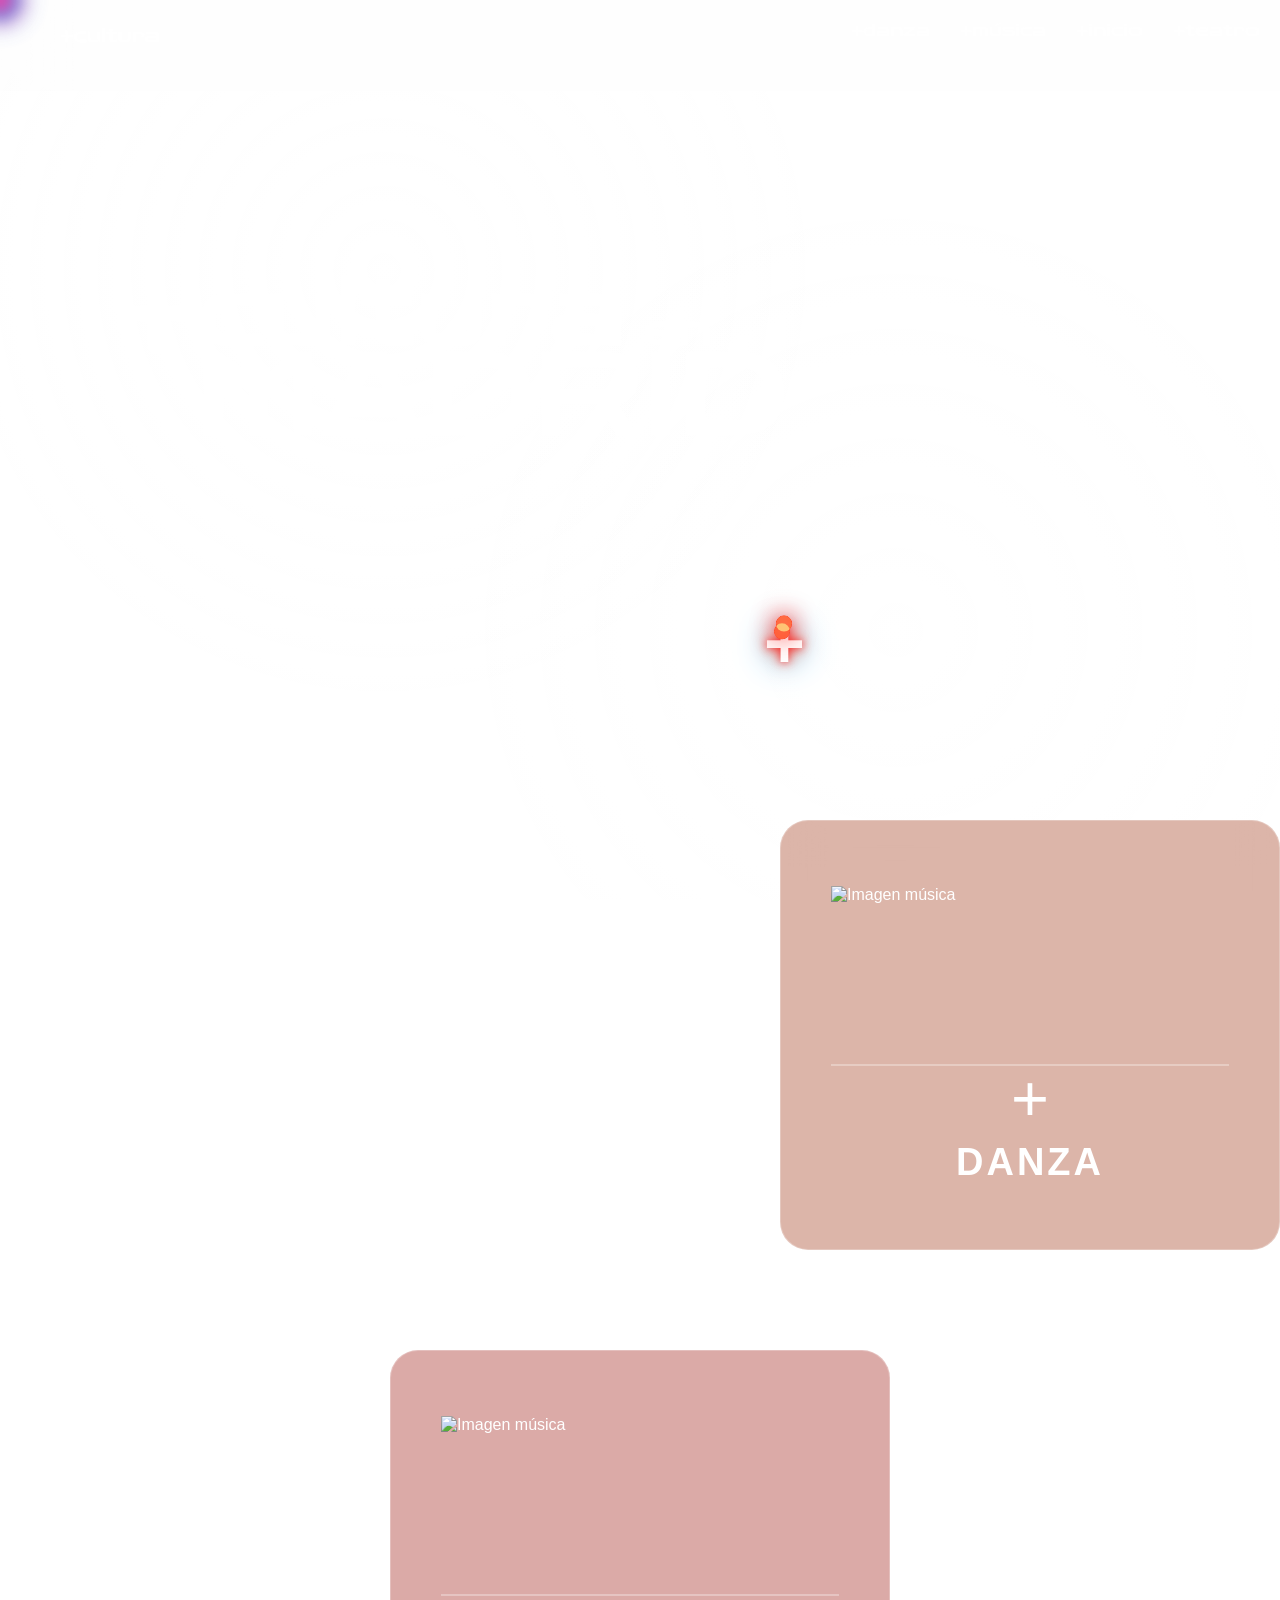
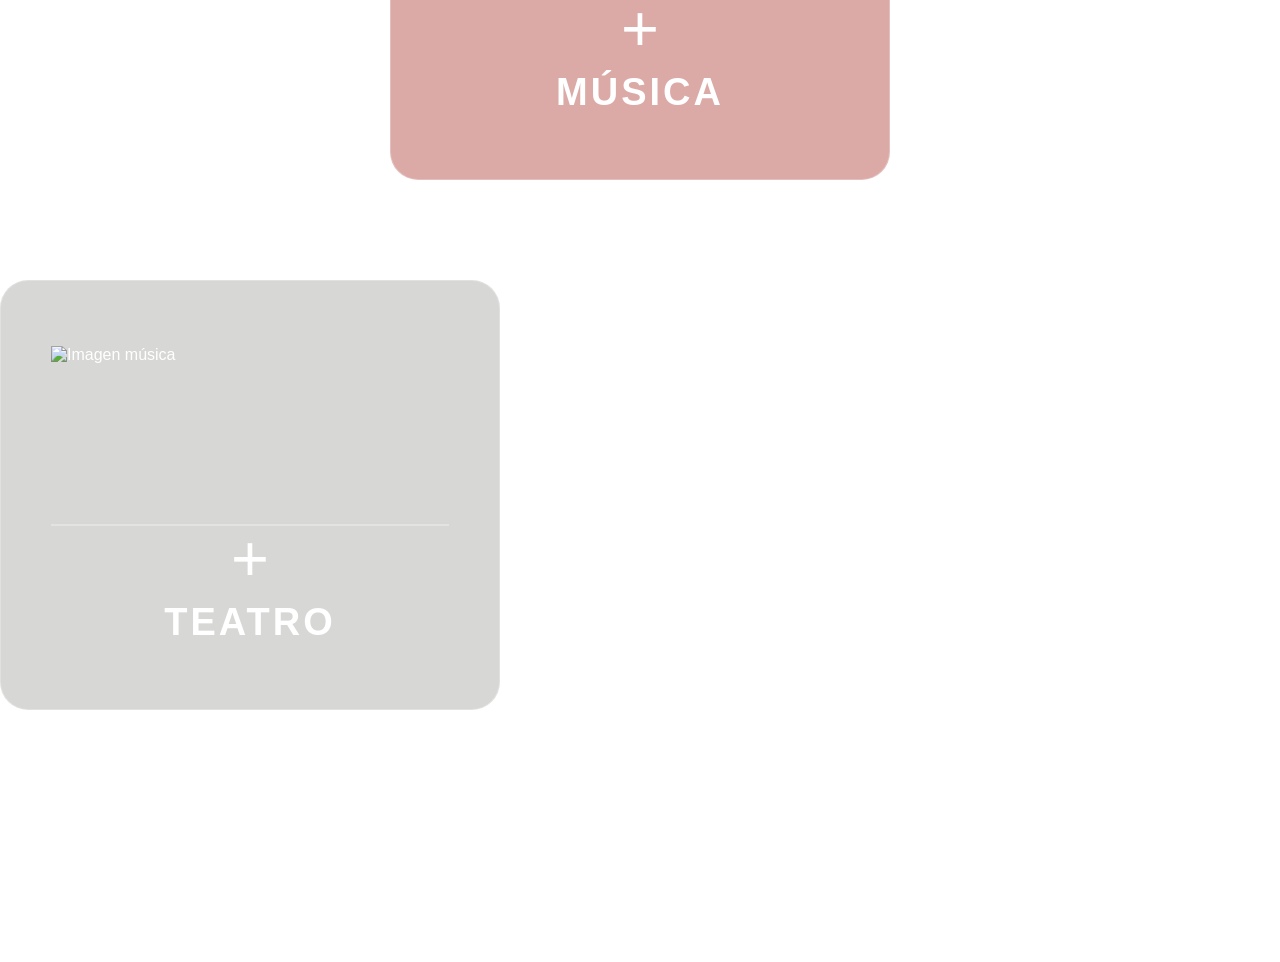
==== index.html @ e3f0642a "alineación al centro de las tarjetas del inicio" ====
<!DOCTYPE html>
<html lang="en">
<head>
    <meta charset="UTF-8">
    <meta name="viewport" content="width=device-width, initial-scale=1.0">
    <title>+cultura</title>
    <style>
    @import url('https://fonts.googleapis.com/css2?family=Zen+Dots&display=swap');
    </style>
<link rel="stylesheet" href="CSS/style.css" />
<script src="https://cdnjs.cloudflare.com/ajax/libs/gsap/3.12.2/gsap.min.js"></script>
</head>

<body>

  <!-- Aviso de sonido -->
<div id="audio-notice">
  <p>Haz click en cualquier parte de la página para habilitar el sonido al pasar el cursor sobre las tarjetas.</p>
  <button id="audio-ok">¡Entendido!</button>
</div>

    <div id="cursor"></div>
    <!-- MENÚ -->
  <header class="header">
    <div class="header-top">
      <a href="index.html">
        <img src="media/img/extra/logo +cultura-02.png" alt="Logo de la página" class="logo">
      </a>
      <div class="hamburger-menu" id="hamburger">
        <span class="bar"></span>
        <span class="bar"></span>
        <span class="bar"></span>
      </div>
    </div>

    <nav class="nav-menu" id="menu-overlay">
      <ul>
        <li><a href="danza.html">+danza</a></li>
        <li><a href="musica.html">+música</a></li>
        <li><a href="index.html">+inicio</a></li>
        <li><a href="teatro.html">+teatro</a></li>
      </ul>
    </nav>
  </header>

  <!-- Símbolo + en zigzag -->
<div id="plus-zigzag">+</div>
<canvas id="trail-canvas"></canvas>




<div class="tipo-imagen">
    <img src="media/img/extra/foto_cultura.png" alt="Imagen destacada">
</div>



<div class="container">

    <div class="card danza">
      <img src="https://www.centrodanzamatadero.es/sites/default/files/styles/desktop_full/public/2025-06/ChristopheRAYNAUDDELAGE_240702_RdL_3387.jpg.webp?itok=rEBvHl6B" alt="Imagen música" class="card-img">
        <span>+</span>
        <div class="title">DANZA</div>

        <!-- Overlay -->
        <div class="card-overlay">
            <h3>DANZA</h3>
            <p>Explora eventos, espectáculos y artistas del mundo de la danza.</p>
            <a href="danza.html" class="overlay-btn">Ver más</a>
        </div>
    </div>

    <div class="card musica">
      <img src="https://www.hoymadrid.app/wp-content/uploads/2024/01/default-musica-680x383.jpg" alt="Imagen música" class="card-img">
        <span>+</span>
        <div class="title">MÚSICA</div>

        <!-- Overlay -->
        <div class="card-overlay">
            <h3>MÚSICA</h3>
            <p>Conciertos, festivales y toda la cultura musical a tu alcance.</p>
            <a href="musica.html" class="overlay-btn">Ver más</a>
        </div>
    </div>

    <div class="card teatro">
      <img src="https://media.timeout.com/images/105936234/image.jpg" alt="Imagen música" class="card-img">
        <span>+</span>
        <div class="title">TEATRO</div>

        <!-- Overlay -->
        <div class="card-overlay">
            <h3>TEATRO</h3>
            <p>Funciones, obras y espectáculos teatrales cerca de ti.</p>
            <a href="teatro.html" class="overlay-btn">Ver más</a>
        </div>
    </div>

</div>




  <!-- FOOTER -->
  <footer class="footer">
  <div class="footer-container">
    <div class="footer-logo">
    </div>

    <div class="footer-links">
      <a href="index.html">Inicio</a>
      <a href="danza.html">+danza</a>
      <a href="musica.html">+música</a>
      <a href="index.html">+teatro</a>
      <a href="login.html">Iniciar sesión</a>

    </div>

    <div class="footer-copy">
      <p>&copy; +cultura. Todos los derechos reservados.</p>
    </div>
  </div>
</footer>

    <div id="plus">+</div>
    <audio id="hover-sound" src="media/audio/swanlake.mp3" preload="auto"></audio>
    <script src="https://code.jquery.com/jquery-3.7.1.min.js"></script>
    <script src="js/script.js"></script>
   


</body>
</html>
---- CSS/style.css ----
.zen-dots-regular {
  font-family: "Zen Dots", sans-serif;
  font-weight: 400;
  font-style: normal;
}

:root { --site-header-height: 80px; }

/* PROPIEDADES GENERALES */
* {
  margin: 0;
  padding: 0;
  box-sizing: border-box;
}

html, body {
  height: 100%;
  margin: 0;
  display: flex;
  flex-direction: column;
  font-family: "Zen Dots", sans-serif;
}

/* VENTANA AVISO */
#audio-notice {
    position: fixed;
    top: 0;
    left: 0;
    width: 100%;
    height: 100%;
    background: rgba(0,0,0,0.85);
    color: white;
    display: flex;
    flex-direction: column;
    justify-content: center;
    align-items: center;
    z-index: 5000;
    text-align: center;
    padding: 20px;
    font-family: "Zen Dots", sans-serif;
    font-size: 1.5rem;
    transition: opacity 0.5s ease;
    cursor: default;
}

#audio-notice.hidden {
    opacity: 0;
    pointer-events: none;
}

#audio-notice button {
    margin-top: 20px;
    padding: 10px 25px;
    font-size: 1.2rem;
    border: none;
    border-radius: 12px;
    background: #ff4dd2;
    color: white;
    cursor: pointer;
    transition: transform 0.2s ease, background 0.2s ease;
}

#audio-notice button:hover {
    transform: scale(1.1);
    background: #ff77c0;
}



/* BODY LOGING */
body:not(.login-page) {
    height: 100%;
    margin: 0;
    font-family: "Helvetica", sans-serif;
    color: white;
    cursor: none;

    /* Imagen de fondo con gradientes encima */
    background-image: 
        url('https://cdn.cosmos.so/d57143c1-fdbc-4b7e-9a98-ae4d80af6cb5?format=jpeg'),
        radial-gradient(circle at 30% 30%, rgba(255,255,255,0.05), transparent 40%),
        radial-gradient(circle at 70% 70%, rgba(255,255,255,0.03), transparent 40%);
    
    background-position: center center;
    background-repeat: no-repeat;
    background-size: cover;
    background-attachment: fixed;   
    background-blend-mode: overlay; 
}

#cursor {
    position: fixed;
    width: 40px;
    height: 40px;
    pointer-events: none;
    border-radius: 50%;
    background: radial-gradient(circle, #ff0088 0%, #00aaff 100%);
    transform: translate(-50%, -50%);
    filter: blur(6px);             
    opacity: 0.8;                   
    box-shadow: 0 0 20px #ff0088, 
                0 0 25px #00aaff;   
    transition: transform 0.05s linear;
    z-index: 9999;
}

/* MENÚ RESPONSIVE */
.header {
  width: 100%;
  position: fixed;
  top: 0;
  left: 0;
  height: 50px;
  background: rgba(249, 249, 249, 0.18);
    backdrop-filter: blur(30px);
    -webkit-backdrop-filter: blur(30px);
  color: white;
  z-index: 1200;
  right: 0;
}

.header-top {
  display: flex;
  justify-content: space-between;
  align-items: center;
  padding: 10px 20px;
  height: 5px;
}

.logo {
  width: 180px;
  display: block;
  margin: 0;
  padding: 0;
  padding-top: 50px;
}

.nav-menu {
  font-family: "Zen Dots", sans-serif;
  display: flex;
  justify-content: flex-end;
  padding-right: 20px;
  padding-bottom: 50px;
}

.nav-menu ul {
  font-family: "Zen Dots", sans-serif;
  display: flex;
  gap: 30px;
  list-style: none;
  margin: 0;
  padding: 0;
}

.nav-menu a {
  font-family: "Zen Dots", sans-serif !important;
  color: white;
  text-decoration: none;
  font-size: 1.1rem;
  transition: transform 0.2s ease, color 0.2s ease;
}

.nav-menu a:hover {
  transform: scale(1.12);
  color: #ff4dd2;
}

/* Hover colores individuales */
.nav-menu li:nth-child(1) a:hover { color: #F82524; } /* +danza */
.nav-menu li:nth-child(2) a:hover { color: #ff6037; } /* +música */
.nav-menu li:nth-child(3) a:hover { color: #ECECDC; } /* +teatro */
.nav-menu li:nth-child(4) a:hover { color: #ffcc00; } /* Iniciar sesión */

.hamburger-menu {
  display: none;
  flex-direction: column;
  gap: 5px;
  cursor: pointer;
}

.hamburger-menu .bar {
  width: 28px;
  height: 3px;
  background: white;
}

/* ESTILOS LOGIN (FORMULARIO DE ACCESO A LA WEB) */

/* Fondo y disposición general del login */
body.login-page {
    background-color: #000000;
    color: #ffffff;
    display: flex;
    align-items: center;
    justify-content: center;
    padding: 40px 0;
    cursor: none; 
}

/* Contenedor principal del formulario */
.form-signin {
  max-width: 330px !important;
  padding: 15px;
}

/* Prioridad de elementos en foco */
.form-signin .form-floating:focus-within {
  z-index: 2;
}

/* Campos de entrada: email */
.form-signin input[type="email"] {
  margin-bottom: -1px;
  border-bottom-right-radius: 0;
  border-bottom-left-radius: 0;
}

/* Campos de entrada: contraseña */
.form-signin input[type="password"] {
  margin-bottom: 10px;
  border-top-left-radius: 0;
  border-top-right-radius: 0;
}

/* Estilos de imágenes de ejemplo (Bootstrap placeholders) */
.bd-placeholder-img {
  font-size: 1.125rem;
  text-anchor: middle;
  -webkit-user-select: none;
  -moz-user-select: none;
  user-select: none;
}

/* Divisor de ejemplo (usado en demos Bootstrap) */
.b-example-divider {
  width: 100%;
  height: 3rem;
  background-color: #0000001a;
  border: solid rgba(0, 0, 0, 0.15);
  border-width: 1px 0;
  box-shadow:
    inset 0 0.5em 1.5em #0000001a,
    inset 0 0.125em 0.5em #00000026;
}

/* Botón del formulario de login */
.form-signin button {
  font-weight: 600;
}

/* Enlaces o texto bajo el formulario */
.form-signin p {
  text-align: center;
  font-size: 0.9rem;
  color: #ffffff  !important;
}

/* ESTELA + */

#trail-canvas {
    position: fixed;
    top: 0;
    left: 0;
    width: 100%;
    height: 100%;
    pointer-events: none;
    z-index: -1; 
}

/* Símbolo + flotante  */
#plus-zigzag {
    position: fixed;
    font-size: 70px;
    font-weight: bold;
    color: white;
    pointer-events: none;

    z-index: -1; 

    text-shadow: 
        0 0 10px #F82524,
        0 0 20px #FF6037,
        0 0 35px #00aaff;
}



/* Imagen superior izquierda */
.tipo-imagen {
    position: relative;
    width: 100%;
    display: flex;
    justify-content: flex-start; 
    padding-top: 100px;           
    padding-left: 80px;          
    margin-bottom: -20px;        
    z-index: 2;
}

.tipo-imagen img {
    width: 800px;         
    height: auto;
    border-radius: 28px;   
    object-fit: cover;
}


.container {
    display: flex;
    flex-direction: column;
    justify-content: center;
    gap: 100px;
    padding-top: 100px;
    flex-grow: 1;
    padding-bottom: 100px;
}

/* Tarjetas */

.card {
    width: 500px;                
    padding: 65px 50px;           
    border-radius: 28px;

    display: flex;
    flex-direction: column;
    justify-content: center;
    align-items: center;

    color: white;

    /* EFECTO GLASS */
    background: rgba(255, 255, 255, 0.18);
    backdrop-filter: blur(18px);
    -webkit-backdrop-filter: blur(18px);

    border: 1.5px solid rgba(255, 255, 255, 0.25);

    transition: all 0.35s ease;
}
.card-img {
    width: 100%;
    height: 180px;
    object-fit: cover;
    display: block;
    border-bottom: 2px solid rgba(255, 255, 255, 0.3);
    transition: transform 0.4s ease;
}

.card:hover .card-img {
    transform: scale(1.05);
}

/* Hover con borde brillante */
.card:hover {
    box-shadow: 0 0 18px rgba(255, 255, 255, 0.55);
    transform: scale(1.03);
    border: 2px solid rgba(255, 255, 255, 0.7);
    padding-top: 120px;
}

/* Alineación específica por tarjeta */
.danza {
    align-self: flex-end;
    background-color: rgba(168, 72, 42, 0.40);  
}

.musica {
    align-self: center;
    background-color: rgba(166, 44, 36, 0.40);
}

.teatro {
    align-self: flex-start;
    background-color: rgba(156, 159, 150, 0.40);
}

.card span {
    font-size: 65px;     
    margin-bottom: 10px;
    line-height: 1;
}

.title {
    font-size: 38px;     
    letter-spacing: 3px;
    font-weight: 600;
}

/* ========================
   OVERLAY TARJETAS
   ======================== */
.card {
    position: relative;   
    overflow: hidden;
}

/* Estilo del overlay */
.card-overlay {
    position: absolute;
    inset: 0;
    background: rgba(0,0,0,0.75);
    color: #fff;
    opacity: 0;
    pointer-events: none;
    transition: opacity 0.4s ease, transform 0.4s ease;
    display: flex;
    flex-direction: column;
    justify-content: center;
    align-items: center;
    text-align: center;
    padding: 20px;
    transform: translateY(20px); 
}


.card:hover .card-overlay {
    opacity: 1;
    pointer-events: auto;
    transform: translateY(0);
}

/* Títulos y textos dentro del overlay */
.card-overlay h3 {
    font-size: 28px;
    margin-bottom: 10px;
    font-weight: bold;
}

.card-overlay p {
    font-size: 16px;
    margin-bottom: 20px;
}

/* Botón del overlay */
.overlay-btn {
    background: #ff6037;
    color: #fff;
    padding: 10px 20px;
    border-radius: 8px;
    text-decoration: none;
    font-weight: bold;
    transition: background 0.3s ease;
}

.overlay-btn:hover {
    background: #ff2c0f;
}



/* ===== CONTENEDOR DEL TELÓN ===== */
#telon-container {
    position: fixed;
    top: 0;
    left: 0;
    width: 100%;
    height: 100vh;
    overflow: hidden;
    z-index: 9999; 
    pointer-events: none; 
    display: flex;
}


/* Contenido */
#page-content {
    position: relative;
    z-index: 1;
    padding: 100px 20px;
}


/* DANZA */
.video-responsive {
    position: relative;
    width: 100%;
    max-width: 900px; 
    margin: 0 auto;
    padding-top: 200px;
}

.video-responsive video {
    width: 100%;
    height: auto;
    display: block;
}




/* MÚSICA */

header, .header, nav, .navbar {
  height: auto !important;
  min-height: auto !important;
  pointer-events: auto !important; 
}

/* Contenedor general */
.eventos-section {
  max-width: 1100px;
  margin: 40px auto;
  padding: 0 16px;
  position: relative;
  margin-top: 250px !important;
  z-index: 1;
  gap: 16px;
}


.eventos-grid {
  display: grid;
  grid-template-columns: 1fr;
  gap: 16px;
}



/* Card */
.evento-card {
  background: rgba(255,255,255,0.03);
  border: 1px solid rgba(255,255,255,0.06);
  border-radius: 12px;
  overflow: hidden;
  cursor: default;
  transition: transform .18s ease;
  box-shadow: 0 6px 20px rgba(0,0,0,0.45);
  position: relative; 
  z-index: 1;
}
.evento-card:hover { transform: translateY(-4px); }


.evento-header {
  display: flex;
  align-items: center;
  gap: 12px;
  padding: 14px 16px;
  user-select: none;
  cursor: pointer;
  pointer-events: auto;
  -webkit-tap-highlight-color: transparent;
  background: linear-gradient(90deg, rgba(255,77,210,0.04), rgba(255,96,55,0.03));
}
.evento-header h3 {
  margin: 0;
  font-family: "Helvetica", sans-serif;
  font-size: 1.5rem;
  color: #fff;
  line-height: 1.1;
}
.evento-toggle-indicator {
  margin-left: auto;
  font-size: 1.25rem;
  color: rgba(255, 96, 55);
}


.evento-contenido {
  height: 0;
  opacity: 0;
  overflow: hidden;
  padding: 0; 
}

/* Inner content layout */
.evento-inner {
  display: flex;
  flex-direction: column;
  gap: 12px;
  padding: 16px 0 20px 0;
  
}


.evento-img {
  width: 100%;
  aspect-ratio: 1 / 1; 
  object-fit: cover;
  border-radius: 8px;
  display: block;
}

/* Texto */
.evento-texto {
  color: rgba(255,255,255,0.92);
  font-size: 1.2rem;
  line-height: 1.4;
  transition: color 0.3s ease, transform 0.3s ease;
  display: block; 
}

.evento-texto:hover {
    color: rgba(255, 95, 55, 0.7);
    transform: scale(1.005) translateY(-1px); 
    cursor: default;
}

/* Video  */
.evento-video {
  width: 100%;
  border-radius: 8px;
  overflow: hidden;
  background: #000;
}
.evento-video iframe {
  width: 100%;
  height: 360px;
  border: 0;
}
@media (max-width: 600px) {
  .evento-video iframe { height: 220px; }
}


.evento-card.open .evento-header {
  background: linear-gradient(90deg, rgba(255,77,210,0.09), rgba(255,96,55,0.06));
}


.evento-card.open {
  margin-bottom: 5px !important;
}

/* Pequeños ajustes visuales */
.evento-header:focus {
  outline: 3px solid rgba(255,96,55,0.18);
  outline-offset: 2px;
}

.informacion-concierto {
    display: grid; 
    grid-template-columns: 1fr 2fr;    
    gap: 20px;
    padding: 1.2rem;
    line-height: 1.8;
    text-align: justify;
}

/* TEATRO */
/* Header  */
.evento-header2 {
  display: flex;
  align-items: center;
  gap: 12px;
  padding: 14px 16px;
  user-select: none;
  border-radius: 12px;
  cursor: pointer;
  pointer-events: auto;
  -webkit-tap-highlight-color: transparent;
  background: linear-gradient(90deg, rgba(255,77,210,0.04), rgba(255, 204, 0, 0.065));
}
.evento-header2 h3 {
  margin: 0;
  font-family: "Helvetica", sans-serif;
  font-size: 1.5rem;
  color: #fff;
  line-height: 1.1;
}
.evento-toggle-indicator2 {
  margin-left: auto;
  font-size: 1.25rem;
  color: rgba(255, 204, 0);
}

.evento-card2.open .evento-header2 {
  border-radius: 12px 12px 0 0;
  background: linear-gradient(90deg, rgba(255,77,210,0.09), rgba(255,204,0,0.06));
}

.evento-card2 {
  background: rgba(255,255,255,0.03);
  border: 1px solid rgba(255,255,255,0.06);
  border-radius: 12px;
  /* overflow: hidden; */
  cursor: default;
  transition: transform .18s ease;
  box-shadow: 0 6px 20px rgba(0,0,0,0.45);
  position: relative; 
  z-index: 1;
}

.evento-contenido2 {
  height: 0;
  opacity: 0;

  padding: 0; 
}

.evento-texto2:hover {
    color: rgba(255, 204, 0, 0.703);
    transform: scale(1.005) translateY(-1px); 
    cursor: default;
}

.evento-card2:hover { transform: translateY(-4px); }


/* FOOTER */
.footer {
  color: white  !important;
  text-align: center;
  padding: 40px 10px;
  margin-top: auto;
}


.footer-logo .logo-image {
    width: 80px;      
    height: auto;    
}


.footer-container {
  display: flex;
  flex-direction: column;
  align-items: center;
  gap: 10px;
  min-height: 100%;
}

.footer-links a {
  color: white;
  text-decoration: none;
  margin: 0 10px;
  transition: color 0.2s ease;
}

.footer-links a:hover {
  color: #ff4dd2;
}

.footer-copy {
  font-size: 0.9rem;
}

/* MEDIA QUERIES */

@media (max-width: 768px) {
  .nav-menu {
    position: fixed;
    top: 0;
    right: -100%;
    width: 60%;
    height: 100vh;
    background: #000;
    display: flex;
    justify-content: center;
    align-items: center;
    transition: right 0.3s ease;
  }

  .nav-menu ul {
    flex-direction: column;
    gap: 40px;
  }

  .hamburger-menu {
    display: flex;
  }
}

.nav-menu.active {
  right: 0;
}

@media (min-width: 768px) {
  .bd-placeholder-img-lg {
    font-size: 3.5rem;
  }
}

/* =========================
   FOTO HOME PAGE
   ========================= */
.tipo-imagen {
    position: relative;
    width: 100%;
    display: flex;
    justify-content: flex-start;  
    padding-top: 100px;
    padding-left: 80px;          
    margin-bottom: -20px;
    z-index: 2;
}

.tipo-imagen img {
    width: 80%;           
    max-width: 800px;      
    height: auto;         
    border-radius: 28px;
    object-fit: cover;
}

/* =========================
   ESTELA + ZIGZAG 
   ========================= */
#plus-zigzag {
    position: fixed;
    font-size: 70px;       
    font-weight: bold;
    color: white;
    pointer-events: none;
    z-index: -1;
    text-shadow: 
        0 0 10px #F82524,
        0 0 20px #FF6037,
        0 0 35px #00aaff;
    transition: transform 0.05s linear;
}

/* Canvas de la estela */
#trail-canvas {
    position: fixed;
    top: 0;
    left: 0;
    width: 100%;
    height: 100%;
    pointer-events: none;
    z-index: -1;
}




/* ===== TELÓN ===== */
#telon-container {
    position: fixed;
    top: 0;
    left: 0;
    width: 100%;
    height: 100vh;
    overflow: hidden;
    z-index: 999999;
    display: flex;
    pointer-events: none;
}

.telon {
    width: 50%;
    height: 100%;
    background: linear-gradient(90deg, #7a0000, #b30000, #7a0000);
    background-size: 200% 200%;
    animation: telon-brillo 6s ease-in-out infinite;
    transition: transform 1.2s ease-out;
}

.telon-left {
    transform: translateX(0);
}

.telon-right {
    transform: translateX(0);
}

.telon-open .telon-left {
    transform: translateX(-120%);
}

.telon-open .telon-right {
    transform: translateX(120%);
}

@keyframes telon-brillo {
    0% { background-position: 0% 50%; }
    50% { background-position: 100% 50%; }
    100% { background-position: 0% 50%; }
}

/* CENTRAR TARJETAS EN MÓVIL */
@media (max-width: 768px) {
    .container {
        align-items: center !important;
    }

    .card {
        width: 90% !important;
        max-width: 420px;
    }

    .danza, .musica, .teatro {
        align-self: center !important;
    }

    .container {
        gap: 60px !important;
    }
}
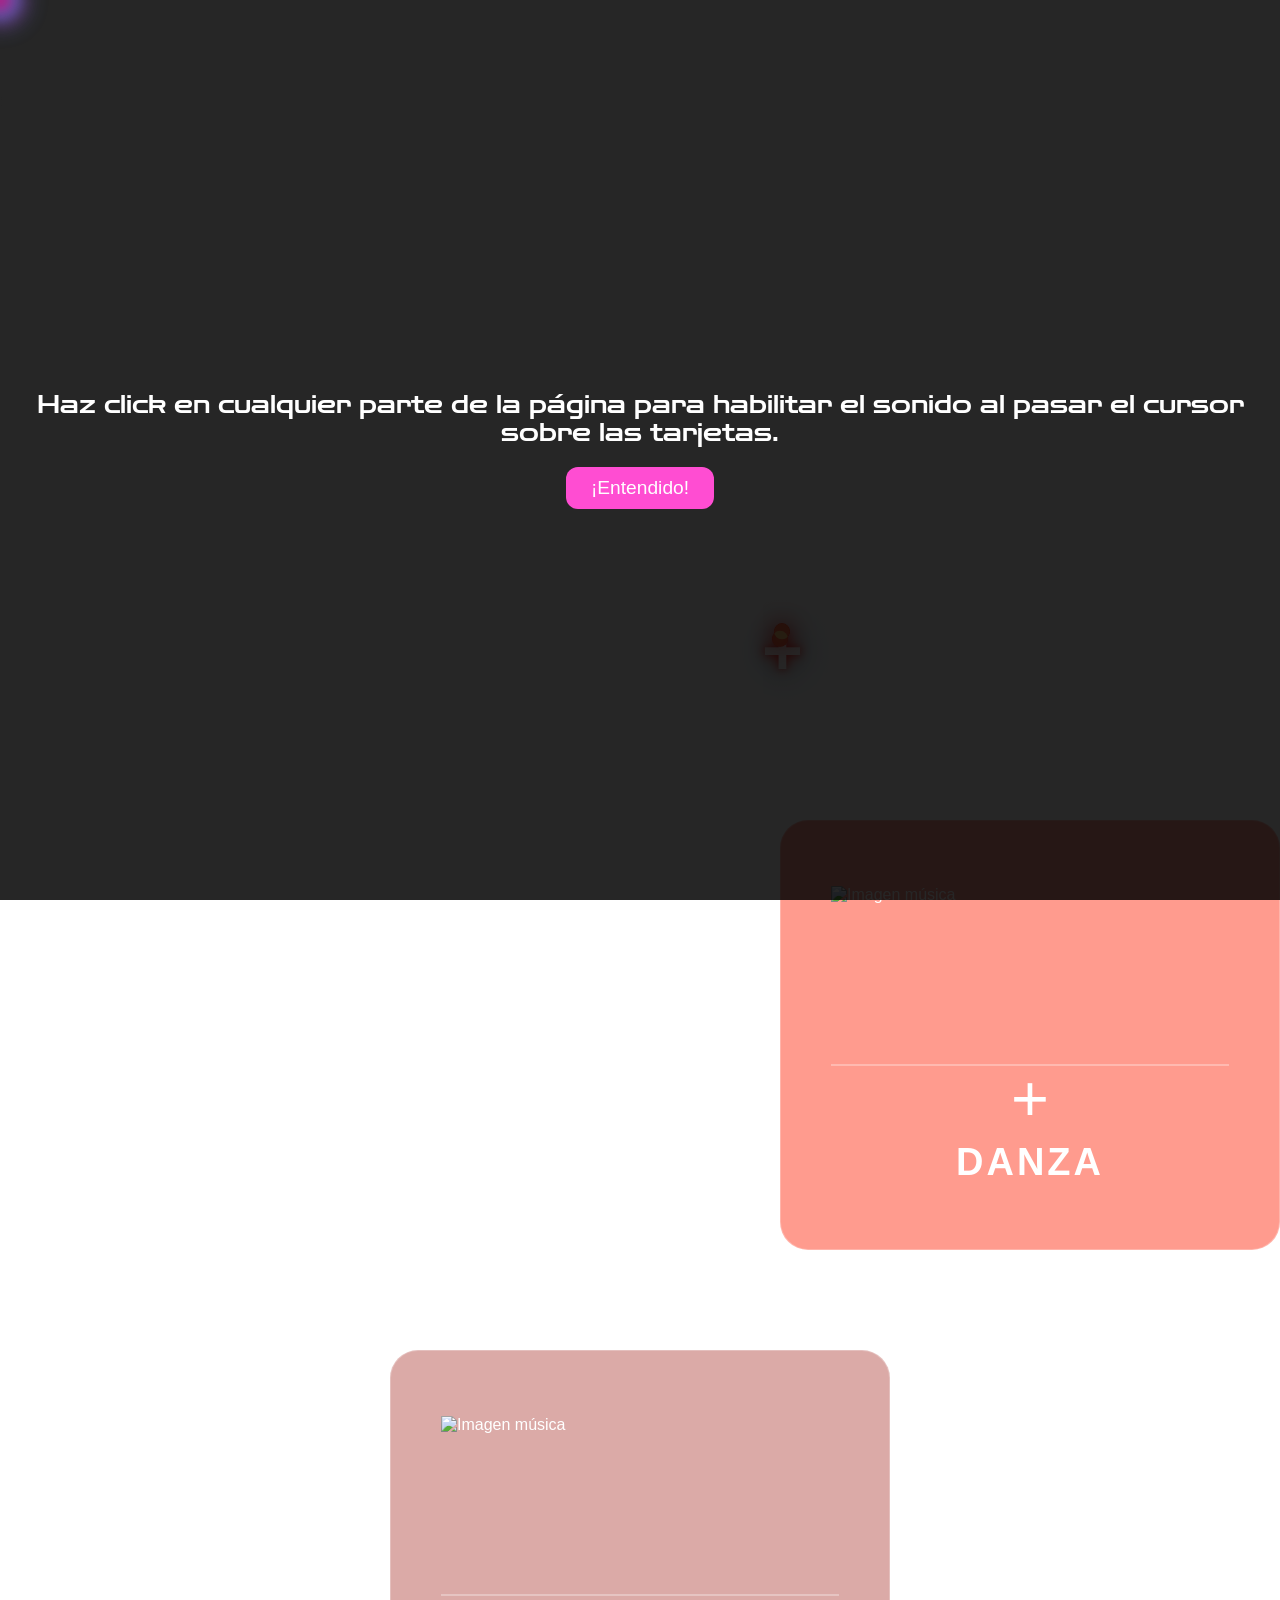
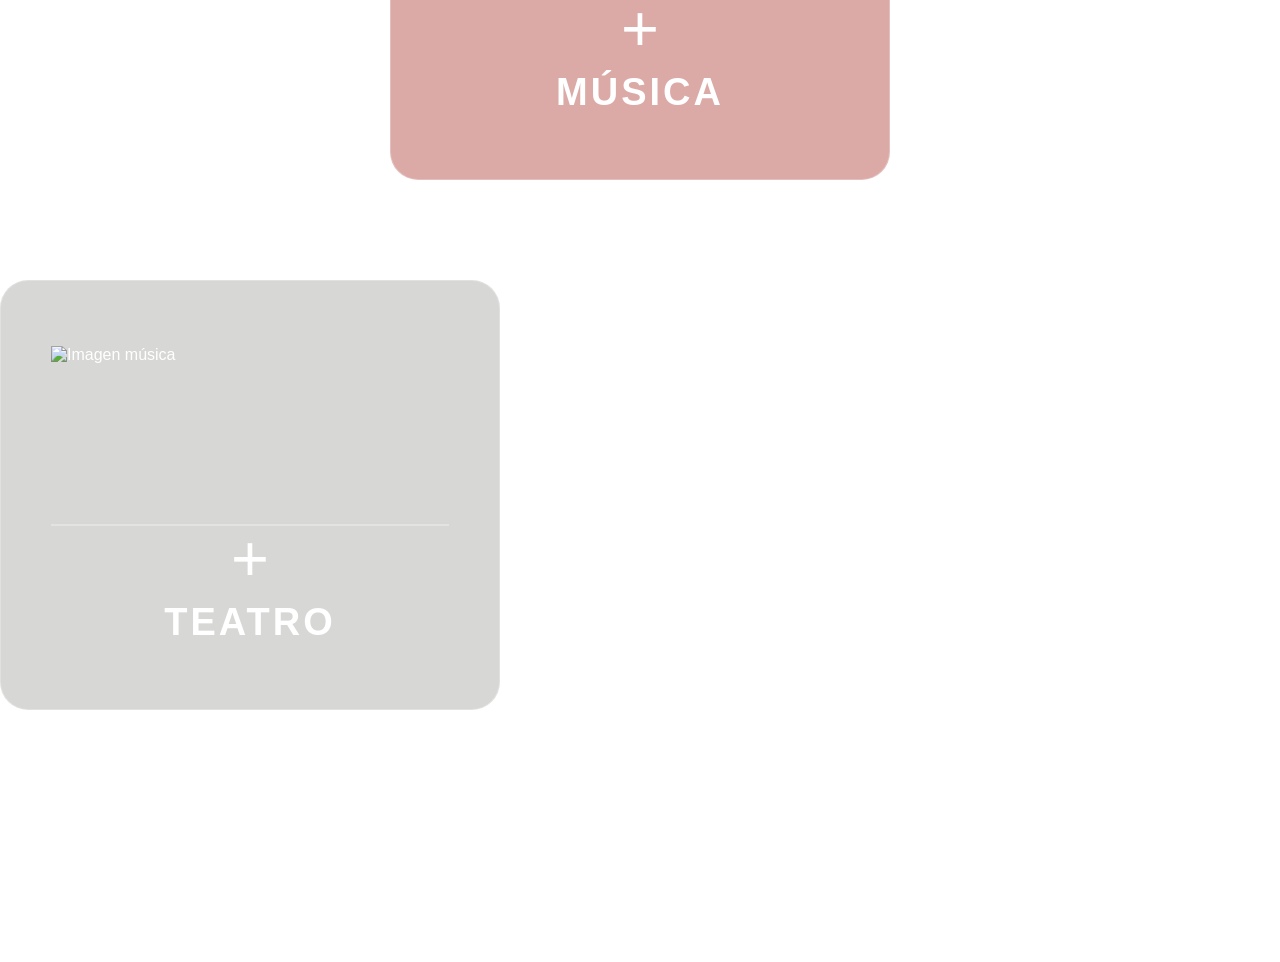
==== commit f484094d: "audio desde el principio" ====
--- a/index.html
+++ b/index.html
@@ -124,7 +124,7 @@
 </footer>
 
     <div id="plus">+</div>
-    <audio id="hover-sound" src="media/audio/swanlake.mp3" preload="auto"></audio>
+    <audio id="background-audio" src="media/audio/swanlake.mp3" preload="auto" loop></audio>
     <script src="https://code.jquery.com/jquery-3.7.1.min.js"></script>
     <script src="js/script.js"></script>
    
--- a/CSS/style.css
+++ b/CSS/style.css
@@ -141,6 +141,7 @@
   justify-content: flex-end;
   padding-right: 20px;
   padding-bottom: 50px;
+  padding-top: 40px;
 }
 
 .nav-menu ul {
@@ -362,7 +363,7 @@
 /* Alineación específica por tarjeta */
 .danza {
     align-self: flex-end;
-    background-color: rgba(168, 72, 42, 0.40);  
+    background-color: #ff2b0f78;  
 }
 
 .musica {
@@ -484,6 +485,12 @@
     width: 100%;
     height: auto;
     display: block;
+}
+
+.evento-texto3:hover {
+    color: #f82424b5;
+    transform: scale(1.005) translateY(-1px); 
+    cursor: default;
 }
 
 
@@ -555,7 +562,6 @@
   font-size: 1.25rem;
   color: rgba(255, 96, 55);
 }
-
 
 .evento-contenido {
   height: 0;
@@ -759,6 +765,7 @@
 
   .hamburger-menu {
     display: flex;
+    padding-top: 40px;
   }
 }
 
@@ -768,7 +775,7 @@
 
 @media (min-width: 768px) {
   .bd-placeholder-img-lg {
-    font-size: 3.5rem;
+    font-size: 2rem;
   }
 }
 
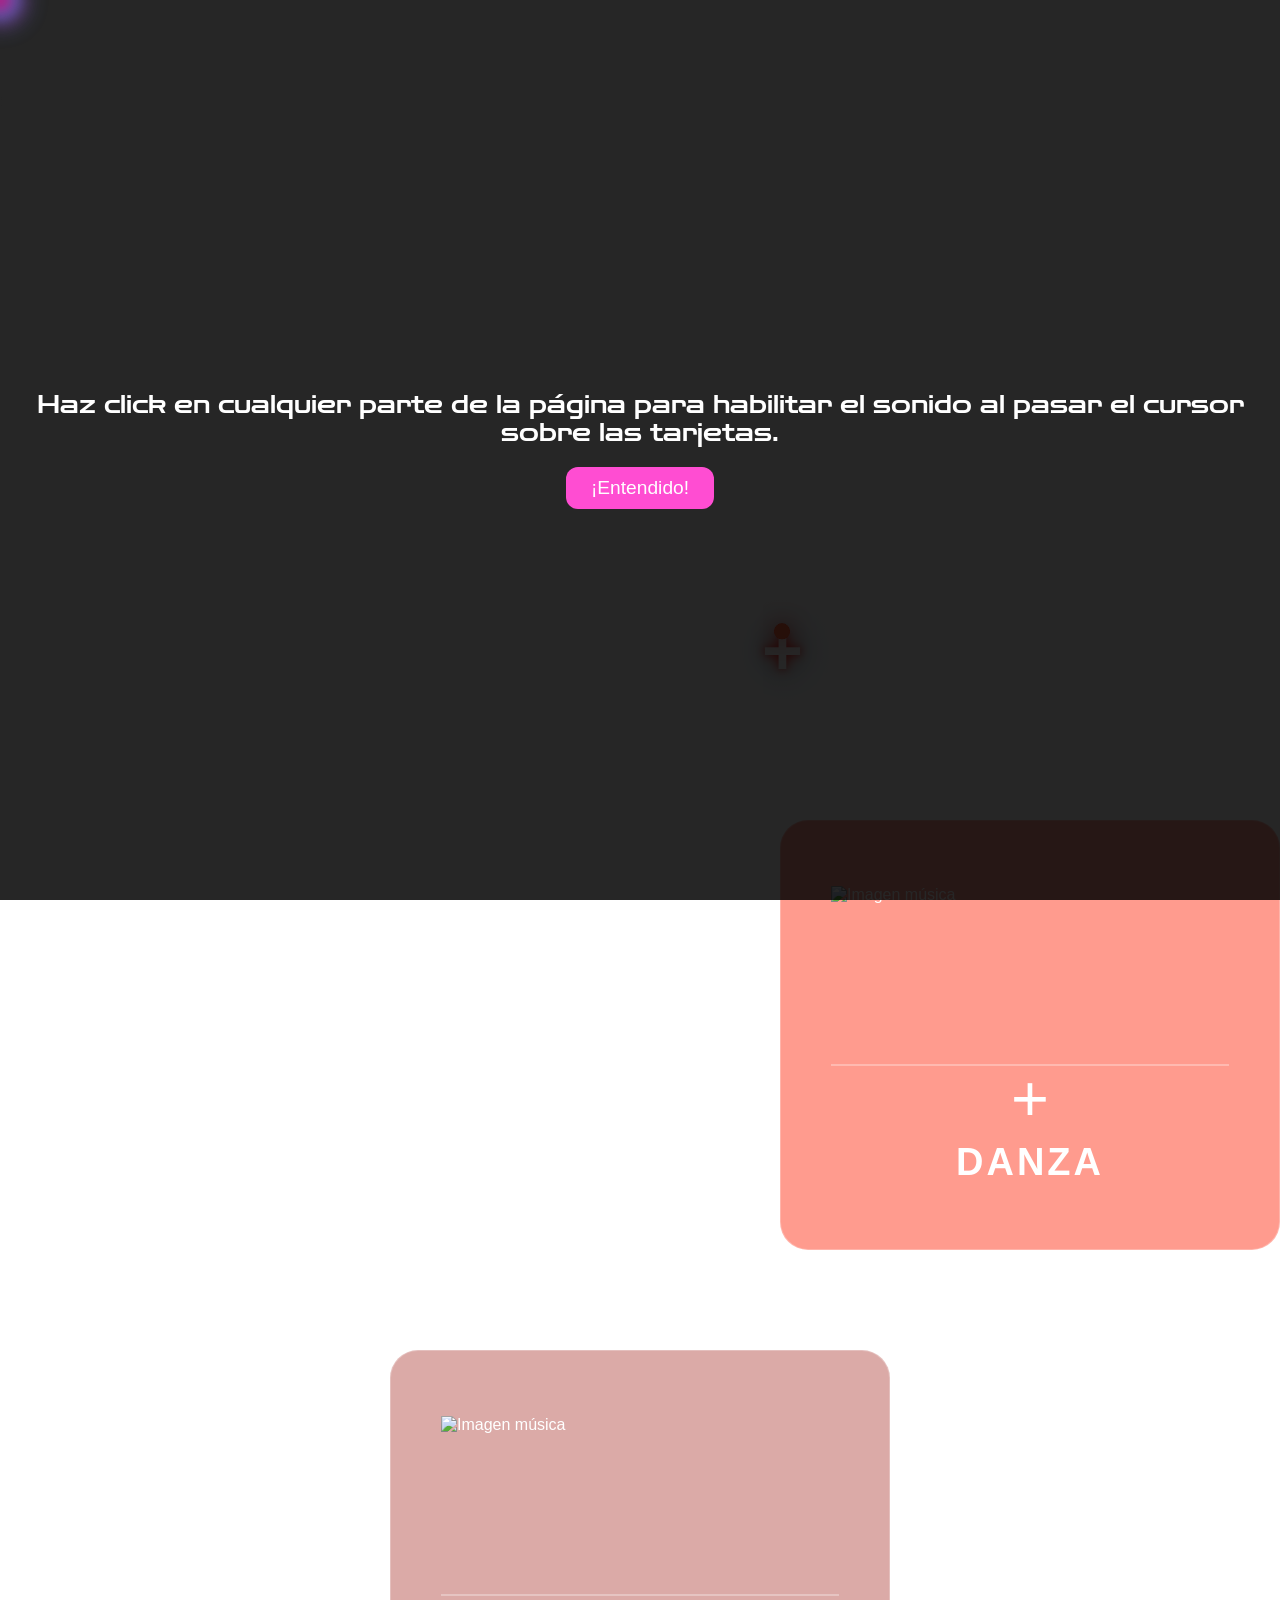
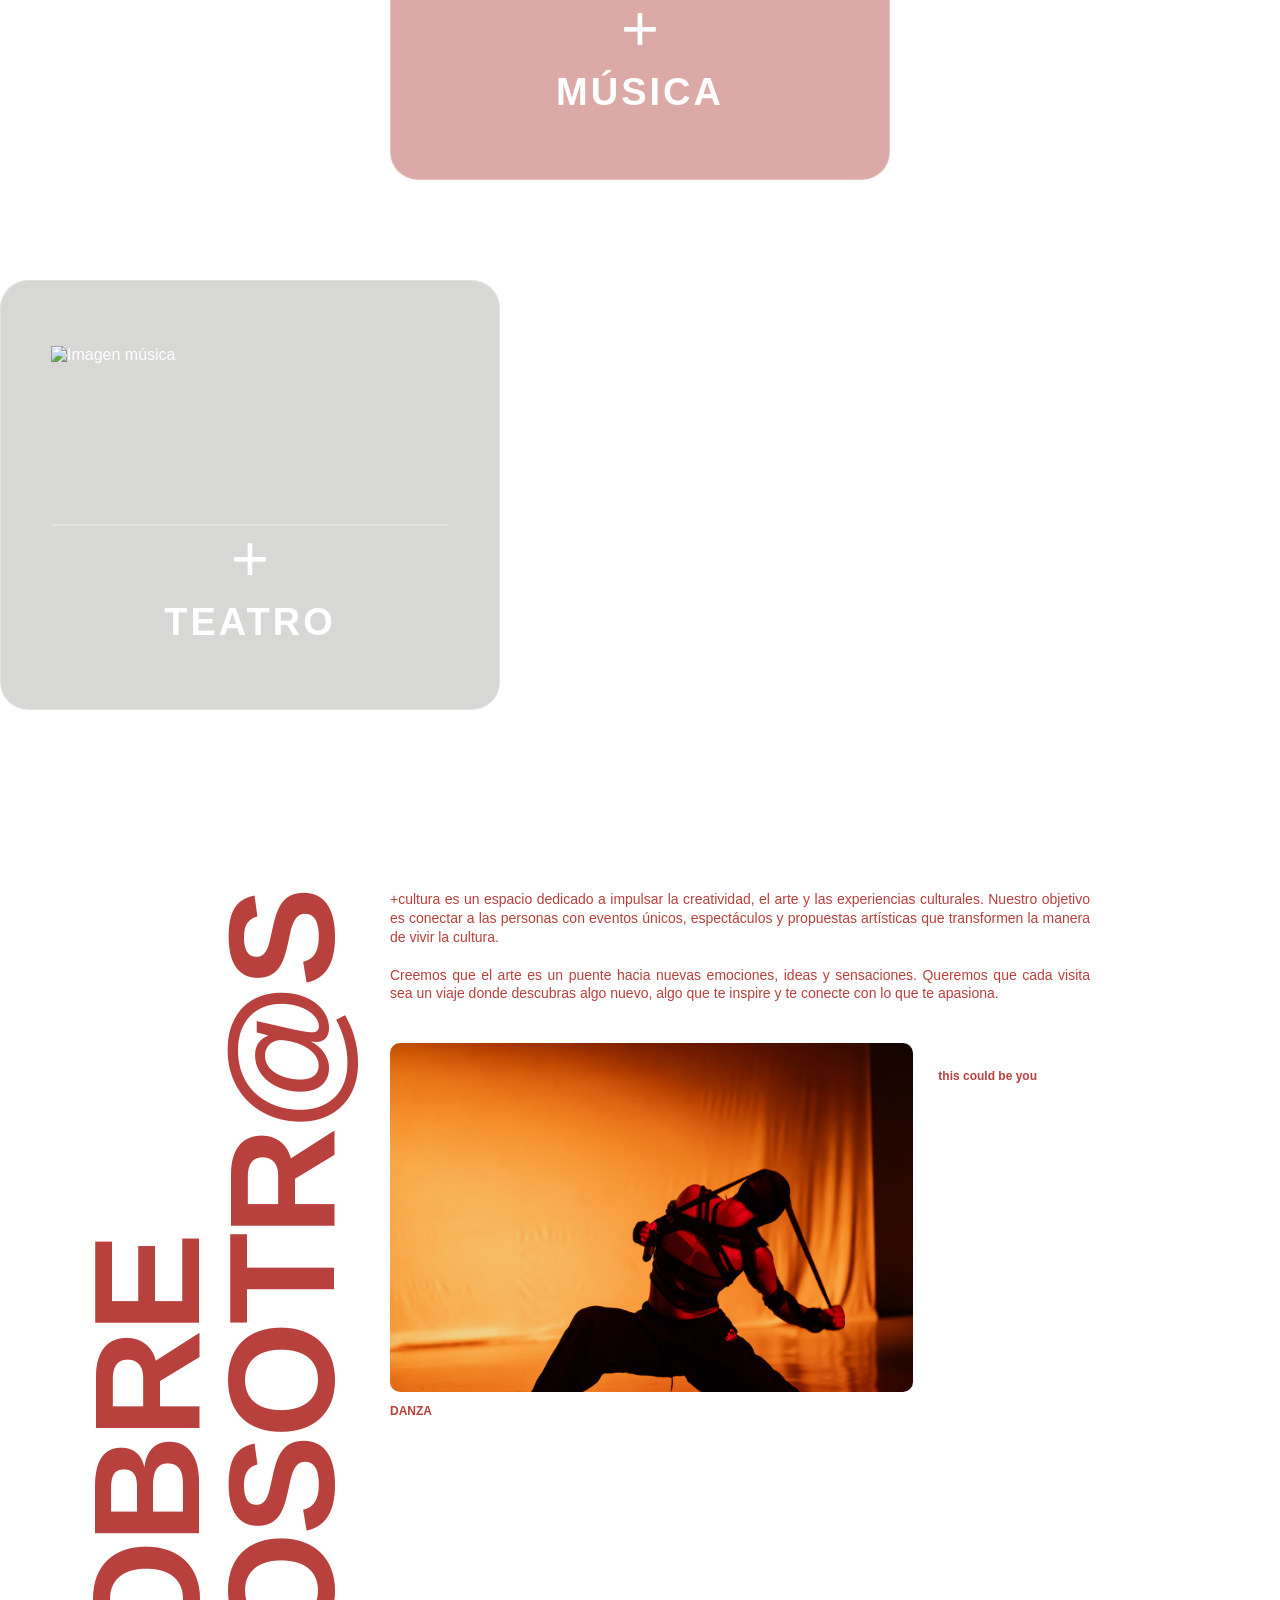
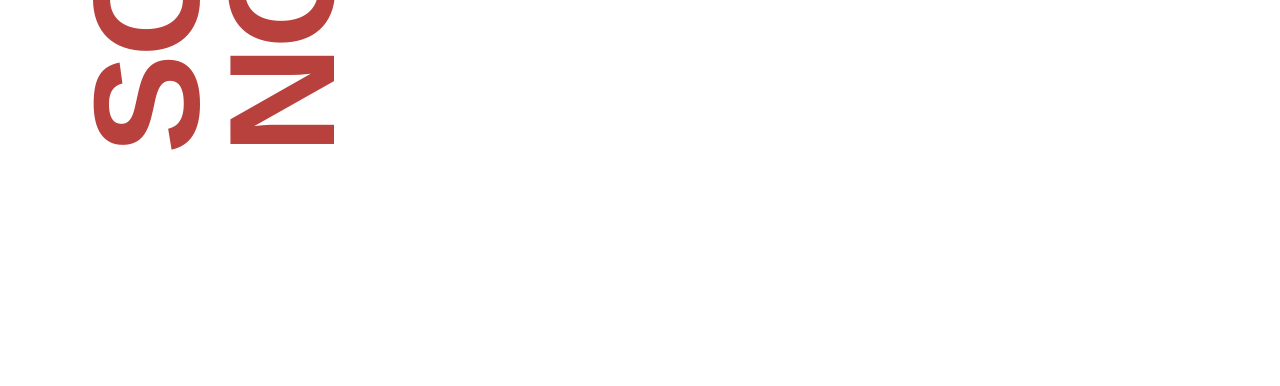
==== commit 3027b0a4: "sobre nosotr@s, home page" ====
--- a/index.html
+++ b/index.html
@@ -99,6 +99,50 @@
 
 </div>
 
+<section class="about-wrapper">
+
+    <!-- TEXTO VERTICAL -->
+    <div class="about-vertical">
+        <h1>SOBRE<br>NOSOTR@S</h1>
+    </div>
+
+    <!-- CONTENIDO DERECHA -->
+    <div class="about-content">
+
+        <!-- TU TEXTO SUPERIOR -->
+        <p class="about-paragraph">
+            +cultura es un espacio dedicado a impulsar la creatividad, el arte y las experiencias 
+            culturales. Nuestro objetivo es conectar a las personas con eventos únicos, espectáculos 
+            y propuestas artísticas que transformen la manera de vivir la cultura.
+            <br><br>
+            Creemos que el arte es un puente hacia nuevas emociones, ideas y sensaciones. Queremos 
+            que cada visita sea un viaje donde descubras algo nuevo, algo que te inspire y te conecte 
+            con lo que te apasiona.
+        </p>
+
+        <!-- GRID DE IMÁGENES (idéntico al diseño) -->
+        <div class="about-images-wrap">
+
+            <!-- IMAGEN GRANDE -->
+            <div class="about-img-large">
+                <img src="media/img/aboutus.jpg" alt="">
+                <span class="caption">DANZA</span>
+            </div>
+
+            <!-- IMAGEN PEQUEÑA -->
+            <div class="about-img-small">
+                <img src="https://i.pinimg.com/736x/da/3f/57/da3f575075b3eb0eee5c12d26706cfb6.jpg" alt="">
+                <span class="caption">this could be you</span>
+            </div>
+
+        </div>
+
+    </div>
+
+</section>
+
+
+
 
 
 
--- a/CSS/style.css
+++ b/CSS/style.css
@@ -447,6 +447,169 @@
 .overlay-btn:hover {
     background: #ff2c0f;
 }
+
+
+/* ========== ABOUT US SECTION ========== */
+
+/* CONTENEDOR GENERAL */
+.about-wrapper {
+    display: flex;
+    padding: 80px;
+    font-family: 'Helvetica', sans-serif;
+    color: #b8403d;
+    gap: 40px;
+}
+
+/* TEXTO VERTICAL */
+.about-vertical {
+    writing-mode: vertical-rl;
+    transform: rotate(180deg);
+}
+
+.about-vertical h1 {
+    font-size: 150px;
+    font-weight: 900;
+    line-height: 0.9;
+    text-transform: uppercase;
+    letter-spacing: -3px;
+    margin: 0;
+    color: #b8403d;
+}
+
+/* CONTENIDO DERECHO */
+.about-content {
+    flex: 1;
+    display: flex;
+    flex-direction: column;
+    gap: 40px;
+}
+
+/* TU TEXTO */
+.about-paragraph {
+    max-width: 700px;
+    font-size: 14px;
+    line-height: 1.35;
+    color: #b8403d;
+    text-align: justify;
+}
+
+/* GRID DE IMÁGENES */
+.about-images-wrap {
+    display: grid;
+    grid-template-columns: 2fr 1fr;
+    gap: 25px;
+    align-items: start;
+}
+
+/* IMAGEN GRANDE */
+.about-img-large img {
+    width: 100%;
+    object-fit: cover;
+    border-radius: 10px;
+}
+
+/* IMAGEN PEQUEÑA */
+.about-img-small img {
+    width: 100%;
+    object-fit: cover;
+    border-radius: 10px;
+}
+
+/* CAPTION */
+.caption {
+    display: block;
+    margin-top: 8px;
+    font-size: 12px;
+    text-align: left;
+    color: #b8403d;
+    font-weight: 600;
+}
+
+/* RESPONSIVE */
+@media (max-width: 900px) {
+
+    .about-wrapper {
+        flex-direction: column;
+        padding: 40px 20px;
+    }
+
+    .about-vertical {
+        writing-mode: horizontal-tb;
+        transform: rotate(0);
+        text-align: center;
+    }
+
+    .about-vertical h1 {
+        font-size: 70px;
+    }
+
+    .about-images-wrap {
+        grid-template-columns: 1fr;
+    }
+}
+
+
+/* Imagenes en fila */
+.about-images {
+    display: flex;
+    gap: 20px;
+}
+
+.about-images img {
+    width: 30%;
+    border-radius: 10px;
+    object-fit: cover;
+}
+
+/* Bloque Follow */
+.about-follow {
+    display: flex;
+    align-items: center;
+    gap: 20px;
+}
+
+.about-follow p {
+    font-weight: 700;
+    letter-spacing: 1px;
+}
+
+.about-follow img {
+    width: 140px;
+    border-radius: 12px;
+}
+
+/* ========== RESPONSIVE ========== */
+
+@media (max-width: 900px) {
+    .about-us-section {
+        flex-direction: column;
+        padding: 60px 30px;
+        text-align: center;
+    }
+
+    .about-left h1 {
+        font-size: 90px;
+        text-align: center;
+    }
+
+    .about-right {
+        width: 100%;
+        align-items: center;
+    }
+
+    .about-images {
+        flex-direction: column;
+    }
+
+    .about-images img {
+        width: 100%;
+    }
+
+    .about-follow {
+        flex-direction: column;
+    }
+}
+
 
 
 
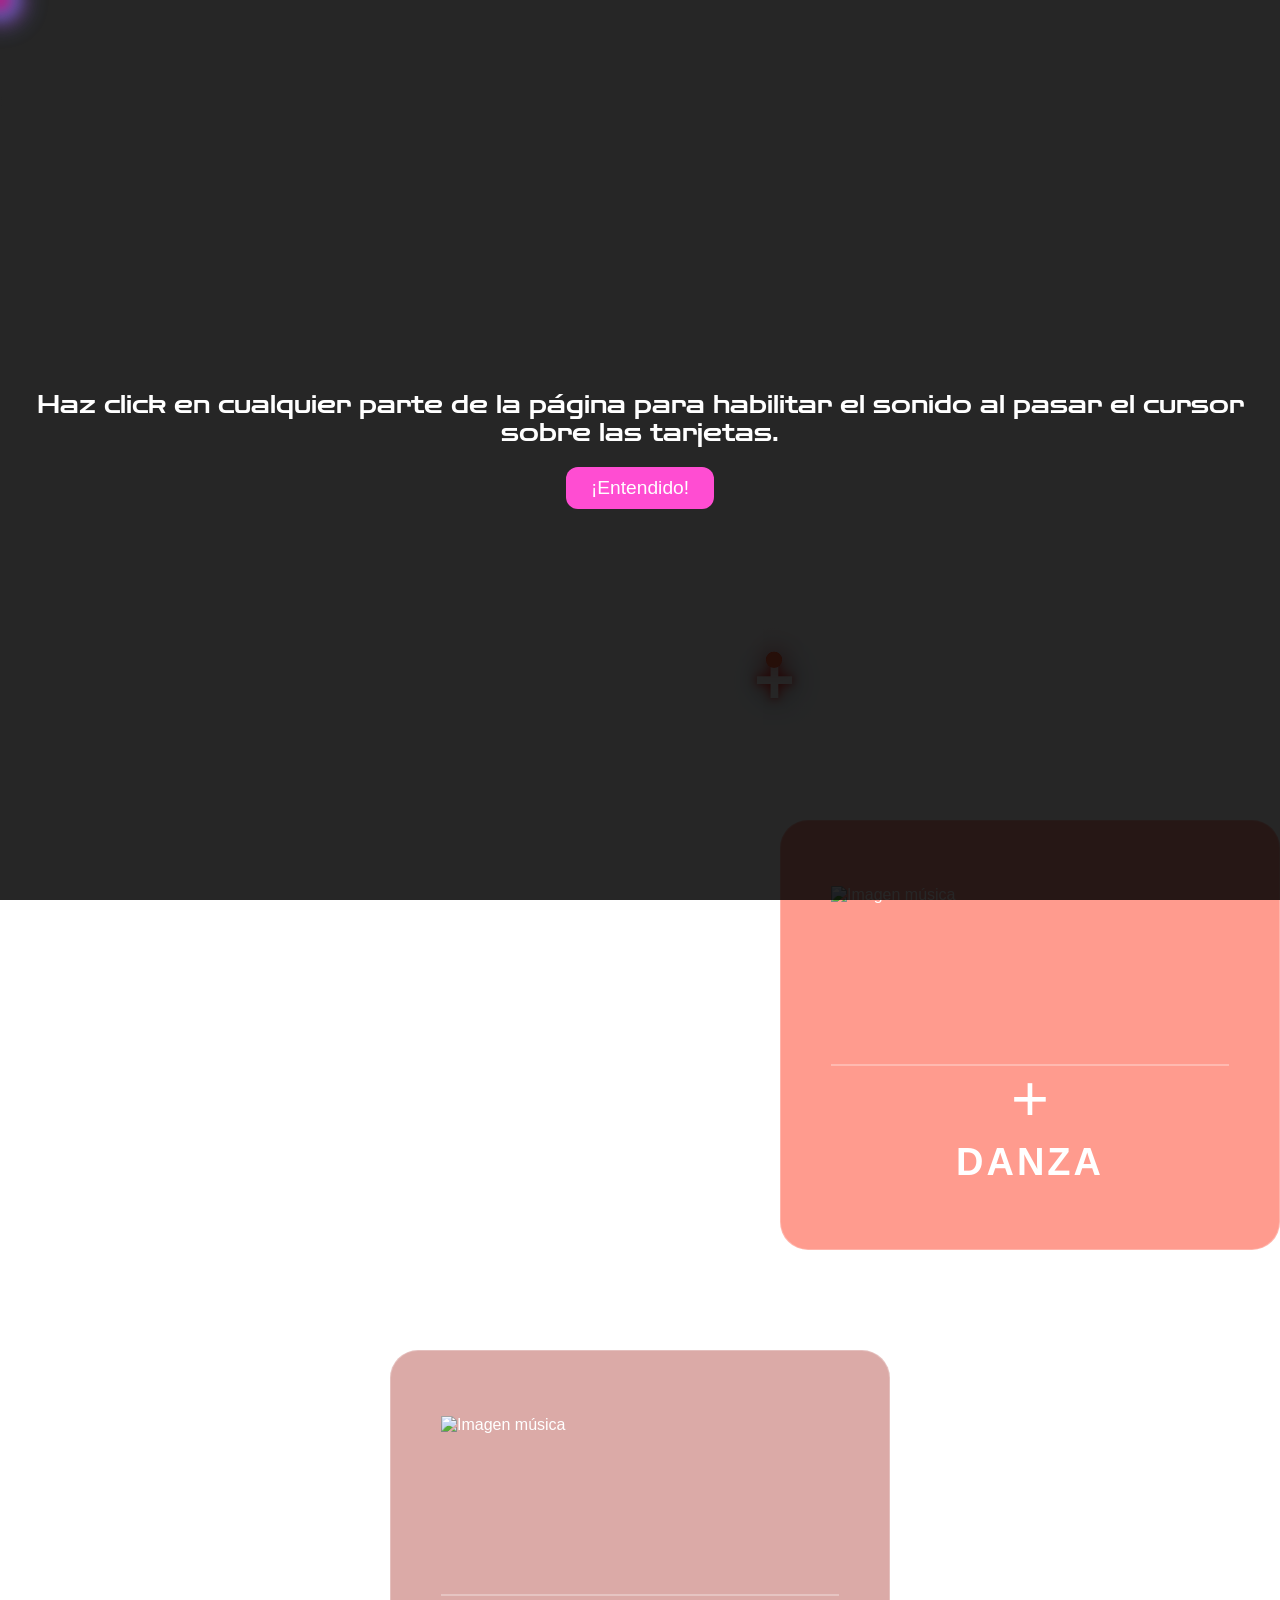
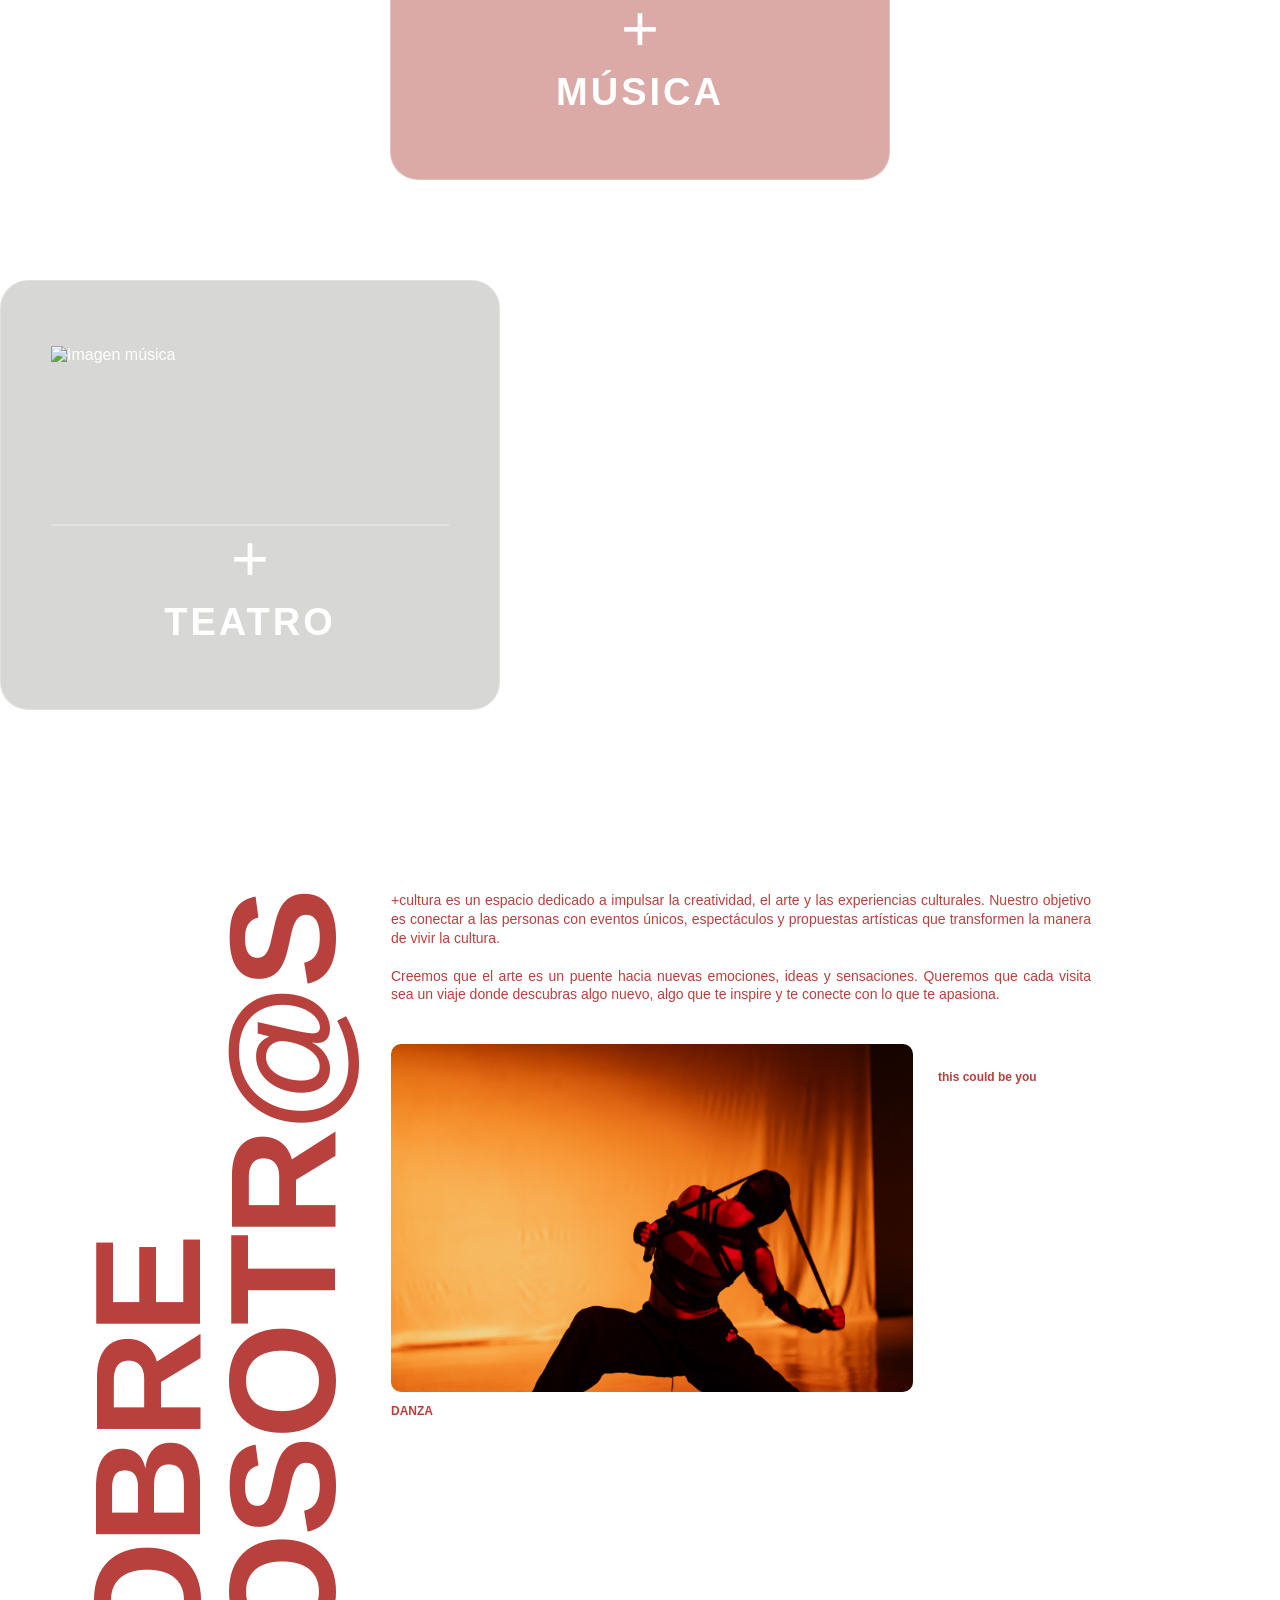
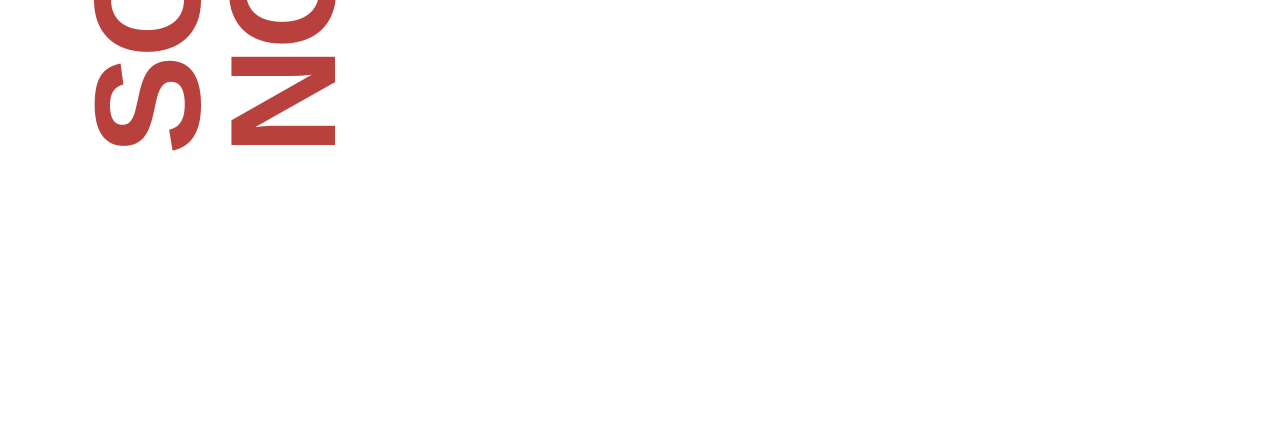
==== commit bc678ac2: "footer boostrap" ====
--- a/index.html
+++ b/index.html
@@ -9,6 +9,7 @@
     </style>
 <link rel="stylesheet" href="CSS/style.css" />
 <script src="https://cdnjs.cloudflare.com/ajax/libs/gsap/3.12.2/gsap.min.js"></script>
+<script src="https://cdn.jsdelivr.net/npm/bootstrap@5.3.2/dist/js/bootstrap.bundle.min.js"></script>
 </head>
 
 <body>
@@ -56,7 +57,7 @@
 
 
 
-<div class="container">
+<div class="container-home">
 
     <div class="card danza">
       <img src="https://www.centrodanzamatadero.es/sites/default/files/styles/desktop_full/public/2025-06/ChristopheRAYNAUDDELAGE_240702_RdL_3387.jpg.webp?itok=rEBvHl6B" alt="Imagen música" class="card-img">
@@ -109,7 +110,7 @@
     <!-- CONTENIDO DERECHA -->
     <div class="about-content">
 
-        <!-- TU TEXTO SUPERIOR -->
+       
         <p class="about-paragraph">
             +cultura es un espacio dedicado a impulsar la creatividad, el arte y las experiencias 
             culturales. Nuestro objetivo es conectar a las personas con eventos únicos, espectáculos 
@@ -120,7 +121,7 @@
             con lo que te apasiona.
         </p>
 
-        <!-- GRID DE IMÁGENES (idéntico al diseño) -->
+
         <div class="about-images-wrap">
 
             <!-- IMAGEN GRANDE -->
@@ -143,36 +144,37 @@
 
 
 
+  <!-- FOOTER -->
+  <footer class="footer bg-dark py-4">
+  <div class="container d-flex flex-column align-items-center gap-2">
 
-
-
-  <!-- FOOTER -->
-  <footer class="footer">
-  <div class="footer-container">
-    <div class="footer-logo">
+ 
+    <div class="footer-logo mb-2">
+      <img src="media/img/extra/logo +cultura-02.png" alt="Logo +cultura" class="logo-image">
     </div>
 
-    <div class="footer-links">
+    
+    <div class="footer-links mb-2 text-center">
       <a href="index.html">Inicio</a>
       <a href="danza.html">+danza</a>
       <a href="musica.html">+música</a>
-      <a href="index.html">+teatro</a>
+      <a href="teatro.html">+teatro</a>
       <a href="login.html">Iniciar sesión</a>
-
     </div>
 
-    <div class="footer-copy">
-      <p>&copy; +cultura. Todos los derechos reservados.</p>
+    
+    <div class="footer-copy text-center">
+      <small>&copy; +cultura. Todos los derechos reservados.</small>
     </div>
+
   </div>
 </footer>
+
 
     <div id="plus">+</div>
     <audio id="background-audio" src="media/audio/swanlake.mp3" preload="auto" loop></audio>
     <script src="https://code.jquery.com/jquery-3.7.1.min.js"></script>
     <script src="js/script.js"></script>
-   
-
 
 </body>
 </html>
--- a/CSS/style.css
+++ b/CSS/style.css
@@ -306,7 +306,7 @@
 }
 
 
-.container {
+.container-home {
     display: flex;
     flex-direction: column;
     justify-content: center;
@@ -458,7 +458,16 @@
     font-family: 'Helvetica', sans-serif;
     color: #b8403d;
     gap: 40px;
-}
+    border-radius: 40px;
+
+    /* Glass Effect */
+    background: rgba(255, 255, 255, 0.08);
+    backdrop-filter: blur(14px);
+    -webkit-backdrop-filter: blur(14px);
+    border: 1px solid rgba(255, 255, 255, 0.25);
+}
+
+
 
 /* TEXTO VERTICAL */
 .about-vertical {
@@ -609,6 +618,27 @@
         flex-direction: column;
     }
 }
+
+
+
+
+/* CAPTION GLASS EFFECT */
+.glass-overlay-custom {
+    background: rgba(0,0,0,0.45);
+    backdrop-filter: blur(12px);
+    border-radius: 18px;
+    padding: 20px;
+}
+
+.glass-overlay-custom h2 {
+    font-size: 2rem;
+    font-weight: bold;
+}
+
+.glass-overlay-custom p {
+    font-size: 1rem;
+}
+
 
 
 
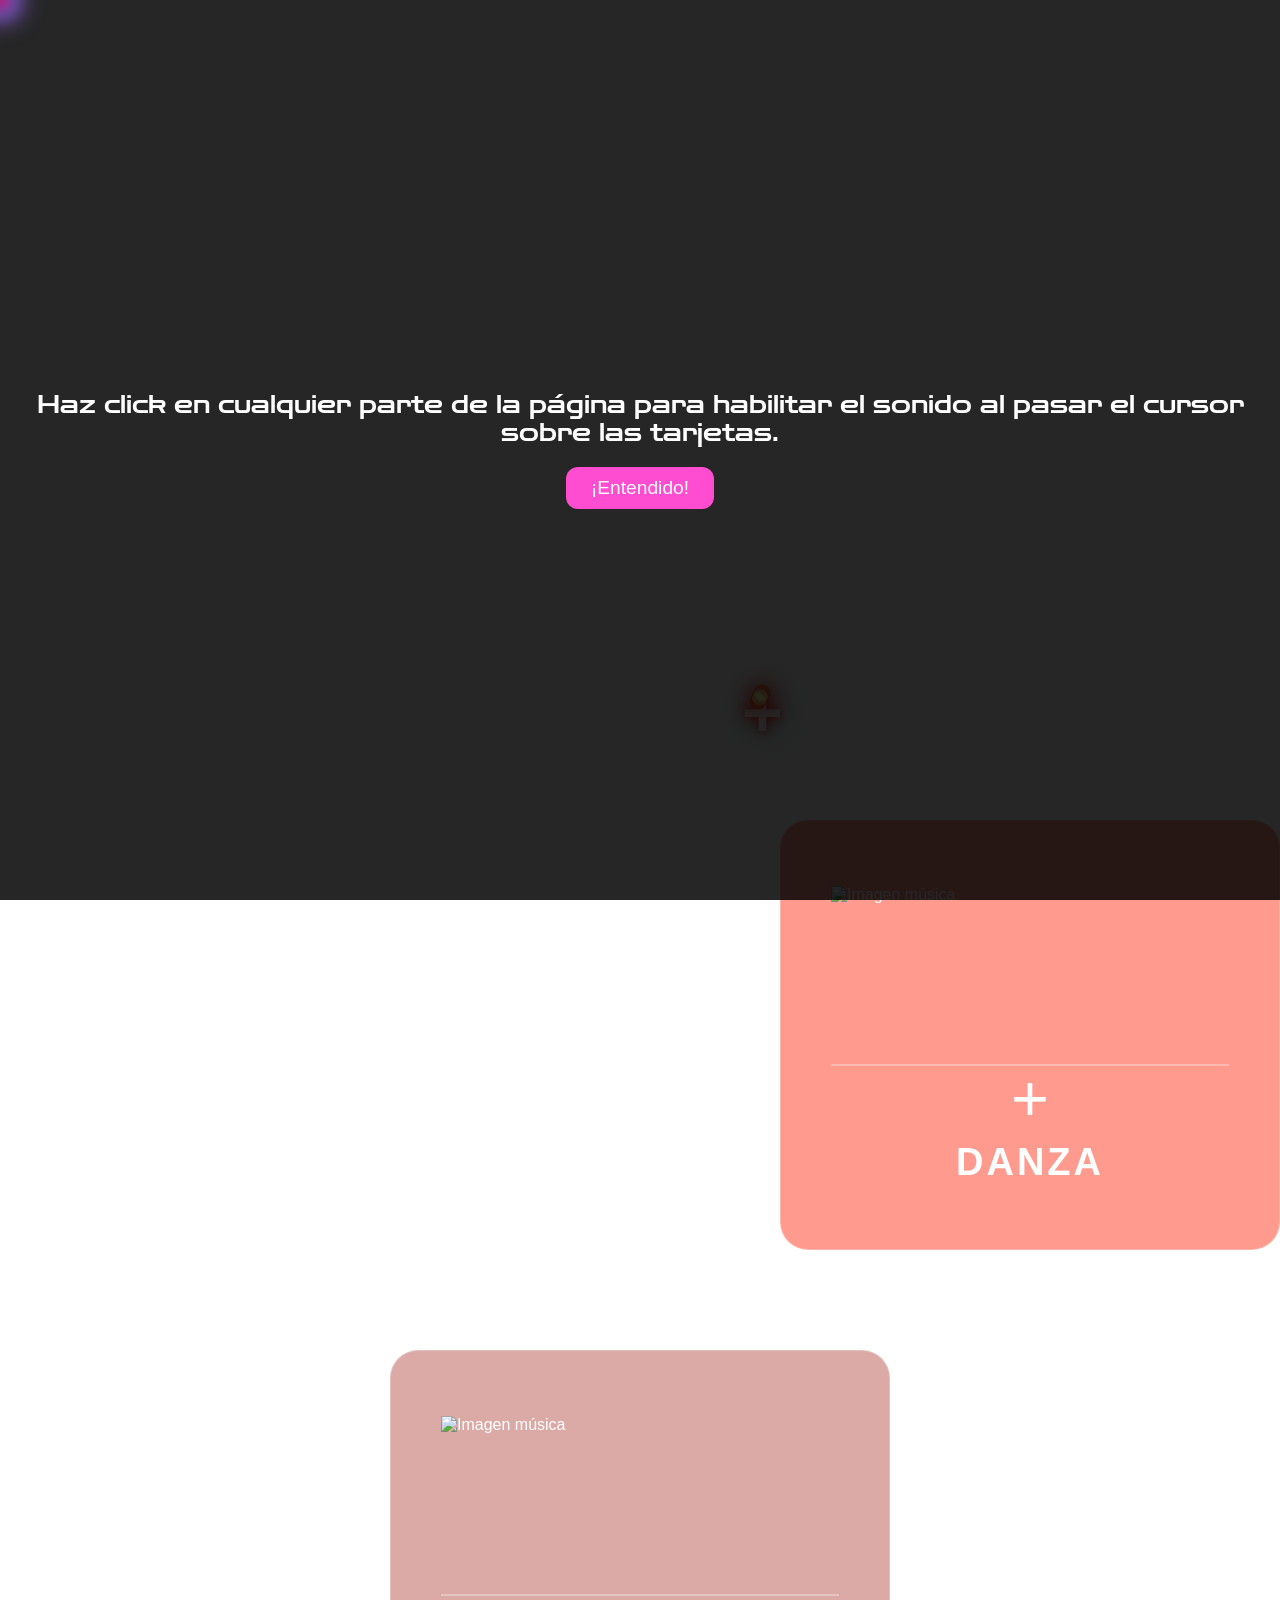
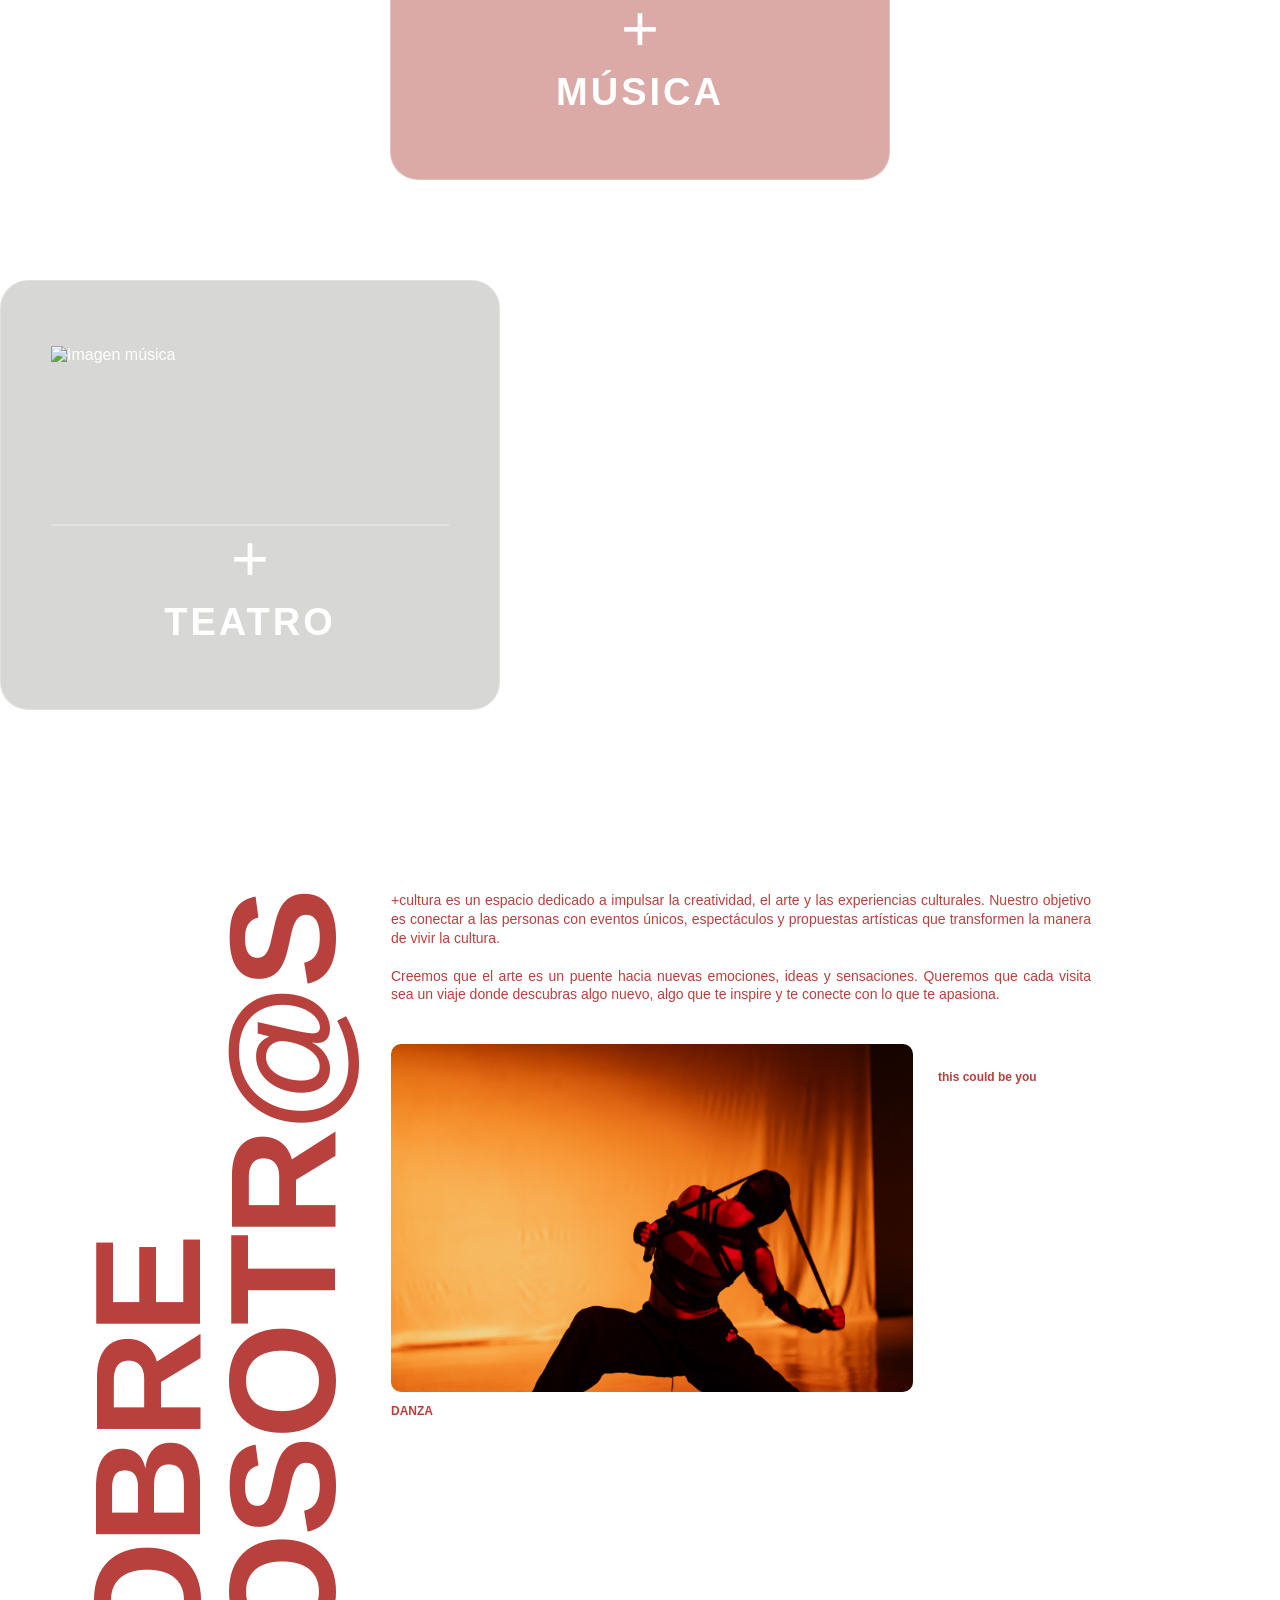
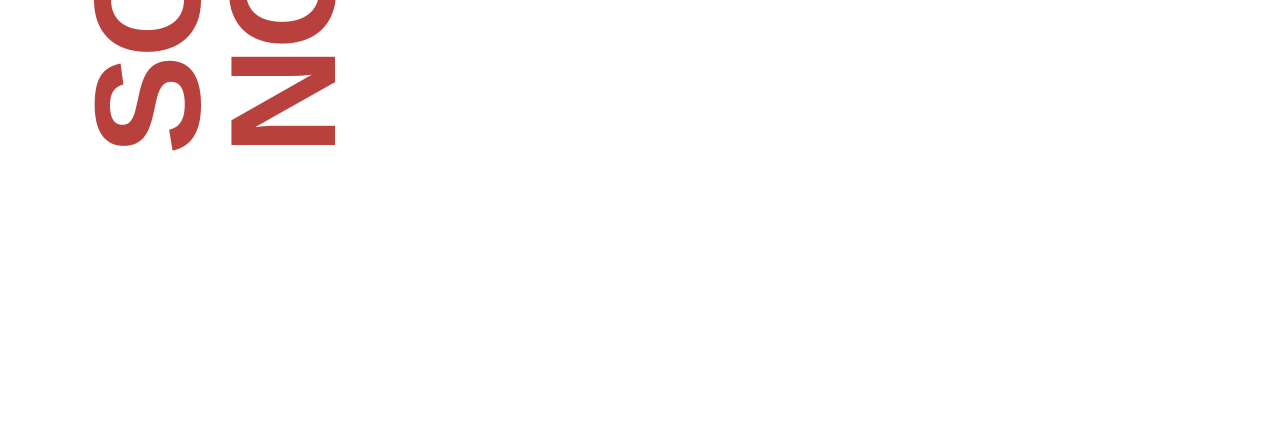
==== commit ecbcf345: "ventana modal boostrap" ====
--- a/index.html
+++ b/index.html
@@ -15,10 +15,16 @@
 <body>
 
   <!-- Aviso de sonido -->
-<div id="audio-notice">
-  <p>Haz click en cualquier parte de la página para habilitar el sonido al pasar el cursor sobre las tarjetas.</p>
-  <button id="audio-ok">¡Entendido!</button>
+<!-- AVISO DE AUDIO -->
+<div id="audio-notice" class="position-fixed top-0 start-0 w-100 h-100 d-flex flex-column justify-content-center align-items-center text-center p-3" style="background: rgba(0,0,0,0.85); z-index: 5000; font-family: 'Zen Dots', sans-serif; font-size: 1.5rem; cursor: default;">
+    <p class="mb-3">
+        Haz click en cualquier parte de la página para habilitar el sonido al pasar el cursor sobre las tarjetas.
+    </p>
+    <button id="audio-ok" class="btn btn-primary btn-lg px-4 py-2" style="background: #ff4dd2; border: none; border-radius: 12px; transition: transform 0.2s ease, background 0.2s ease;">
+        ¡Entendido!
+    </button>
 </div>
+
 
     <div id="cursor"></div>
     <!-- MENÚ -->
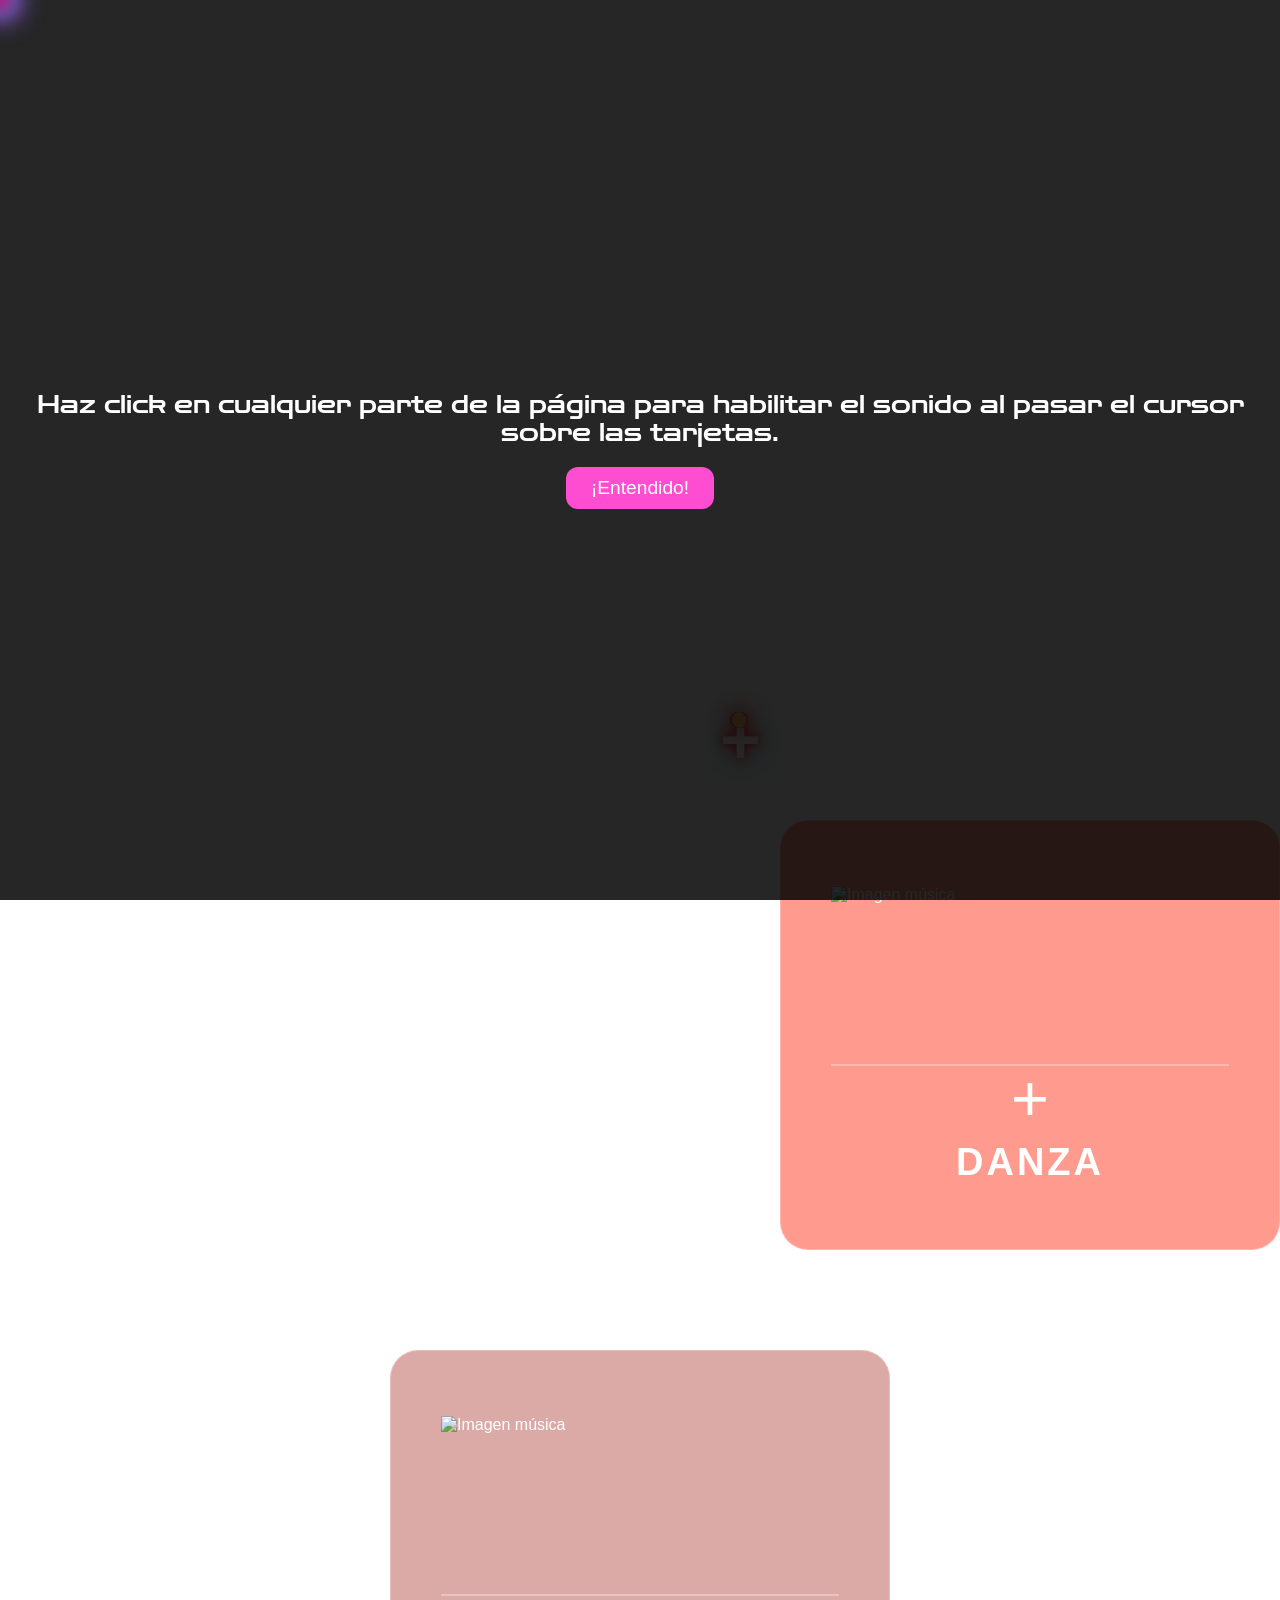
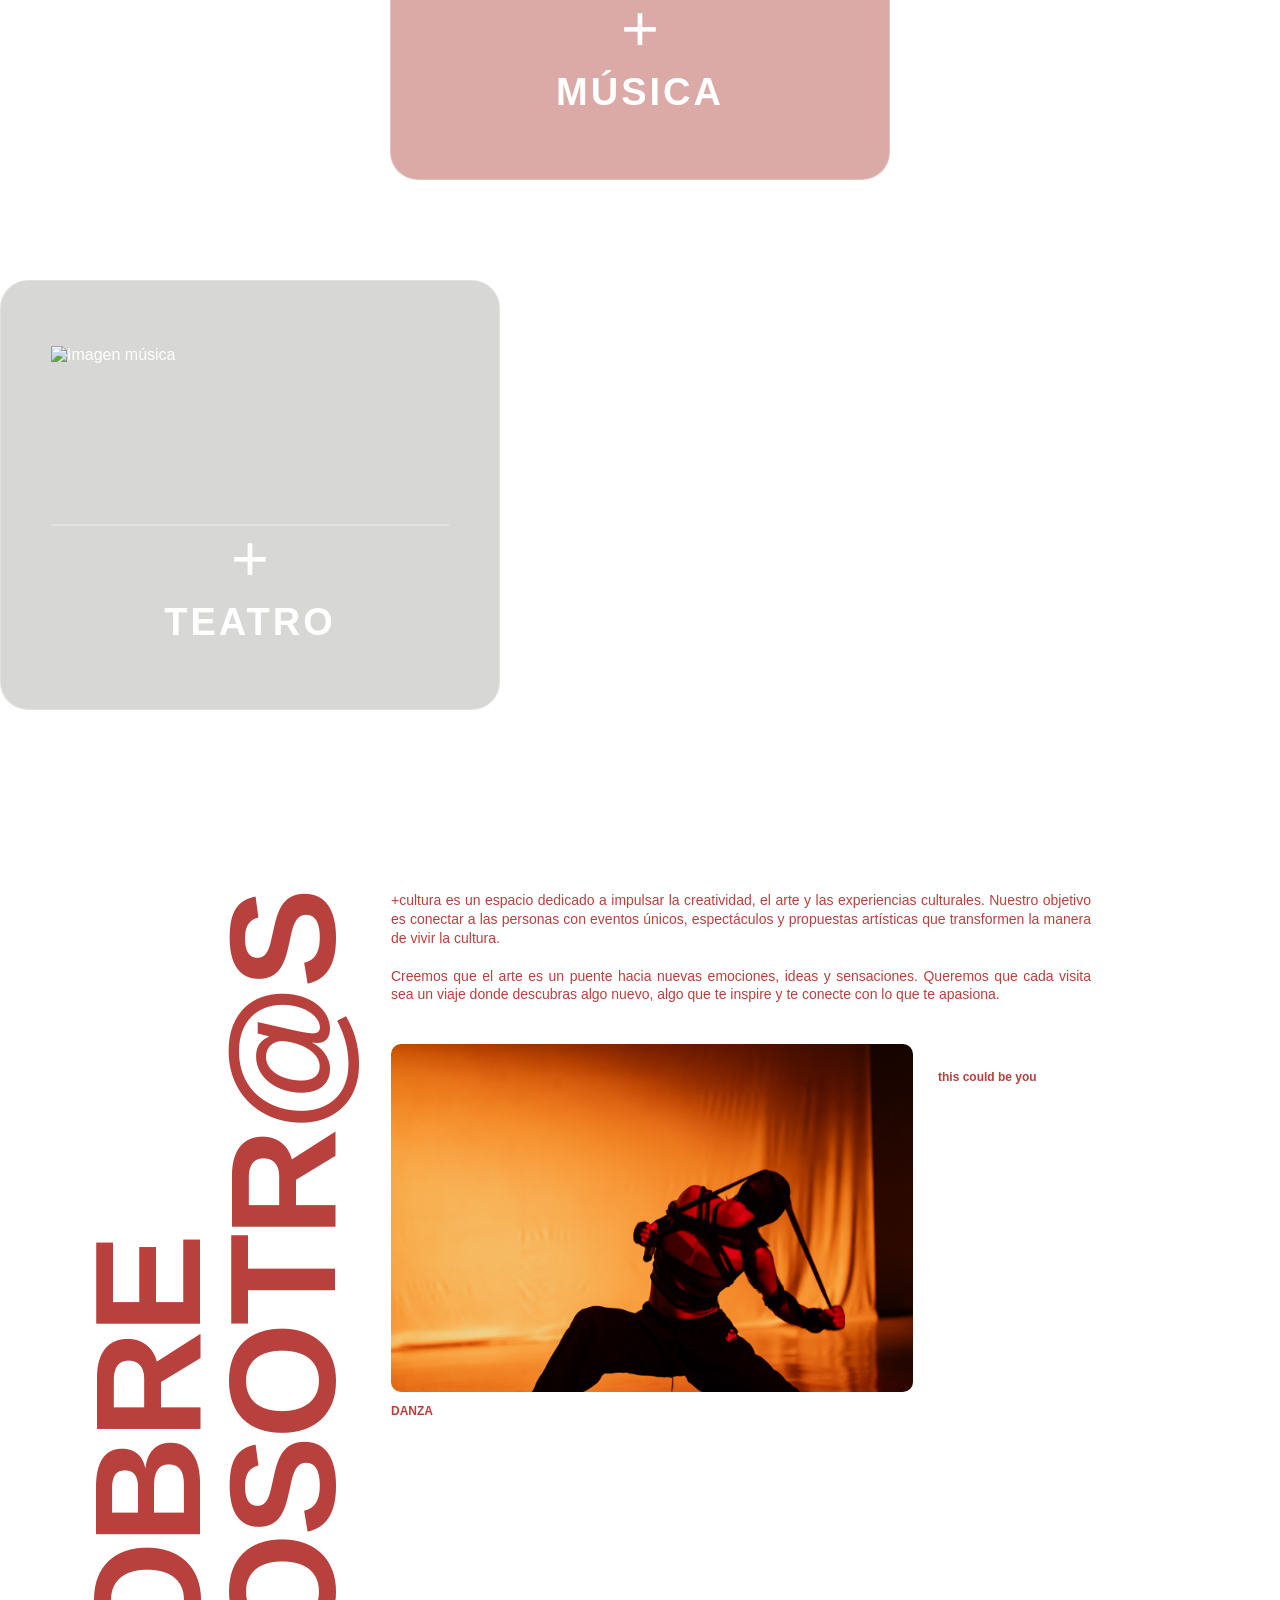
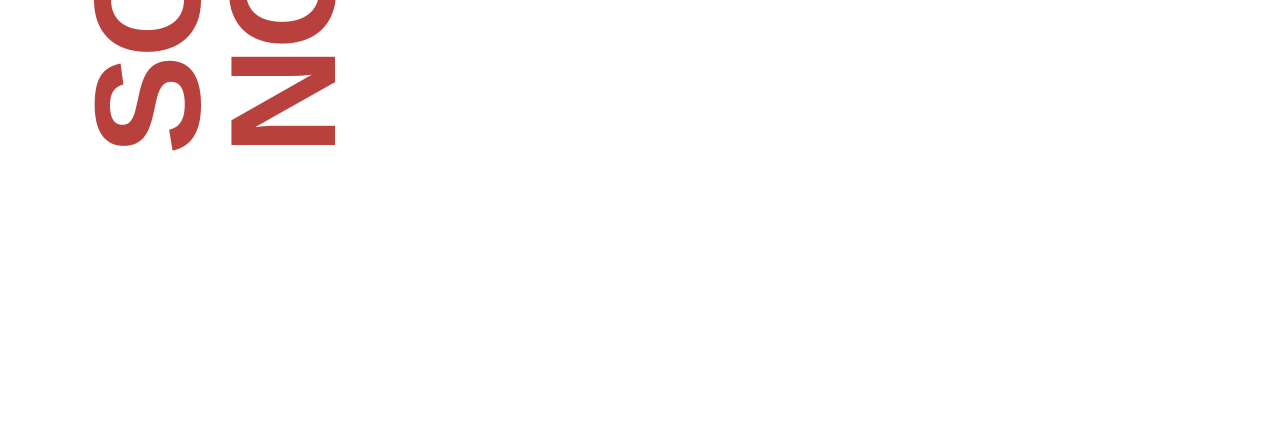
==== commit 658d665a: "COMENTARIOS" ====
--- a/index.html
+++ b/index.html
@@ -14,8 +14,8 @@
 
 <body>
 
-  <!-- Aviso de sonido -->
-<!-- AVISO DE AUDIO -->
+
+<!-- AVISO DE AUDIO BOOSTRAP-->
 <div id="audio-notice" class="position-fixed top-0 start-0 w-100 h-100 d-flex flex-column justify-content-center align-items-center text-center p-3" style="background: rgba(0,0,0,0.85); z-index: 5000; font-family: 'Zen Dots', sans-serif; font-size: 1.5rem; cursor: default;">
     <p class="mb-3">
         Haz click en cualquier parte de la página para habilitar el sonido al pasar el cursor sobre las tarjetas.
@@ -150,7 +150,7 @@
 
 
 
-  <!-- FOOTER -->
+  <!-- FOOTER BOOSTRAP-->
   <footer class="footer bg-dark py-4">
   <div class="container d-flex flex-column align-items-center gap-2">
 
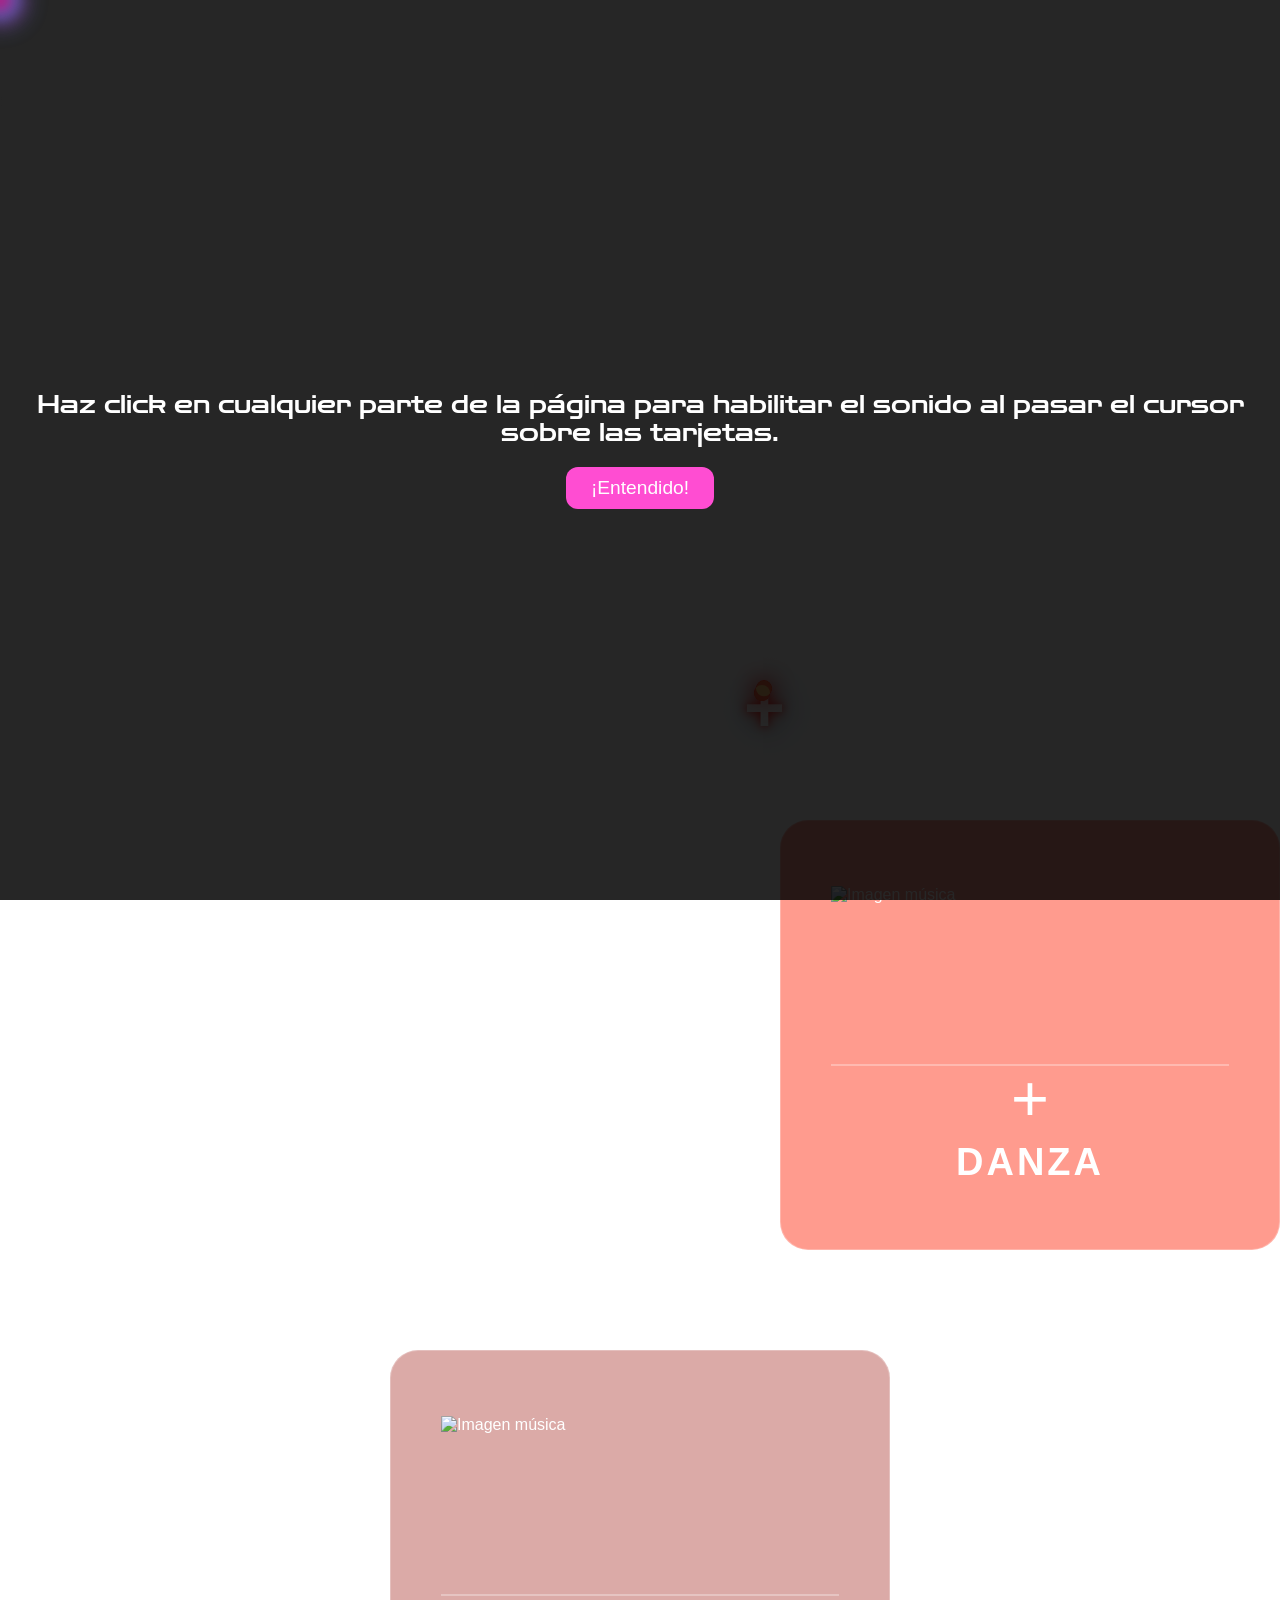
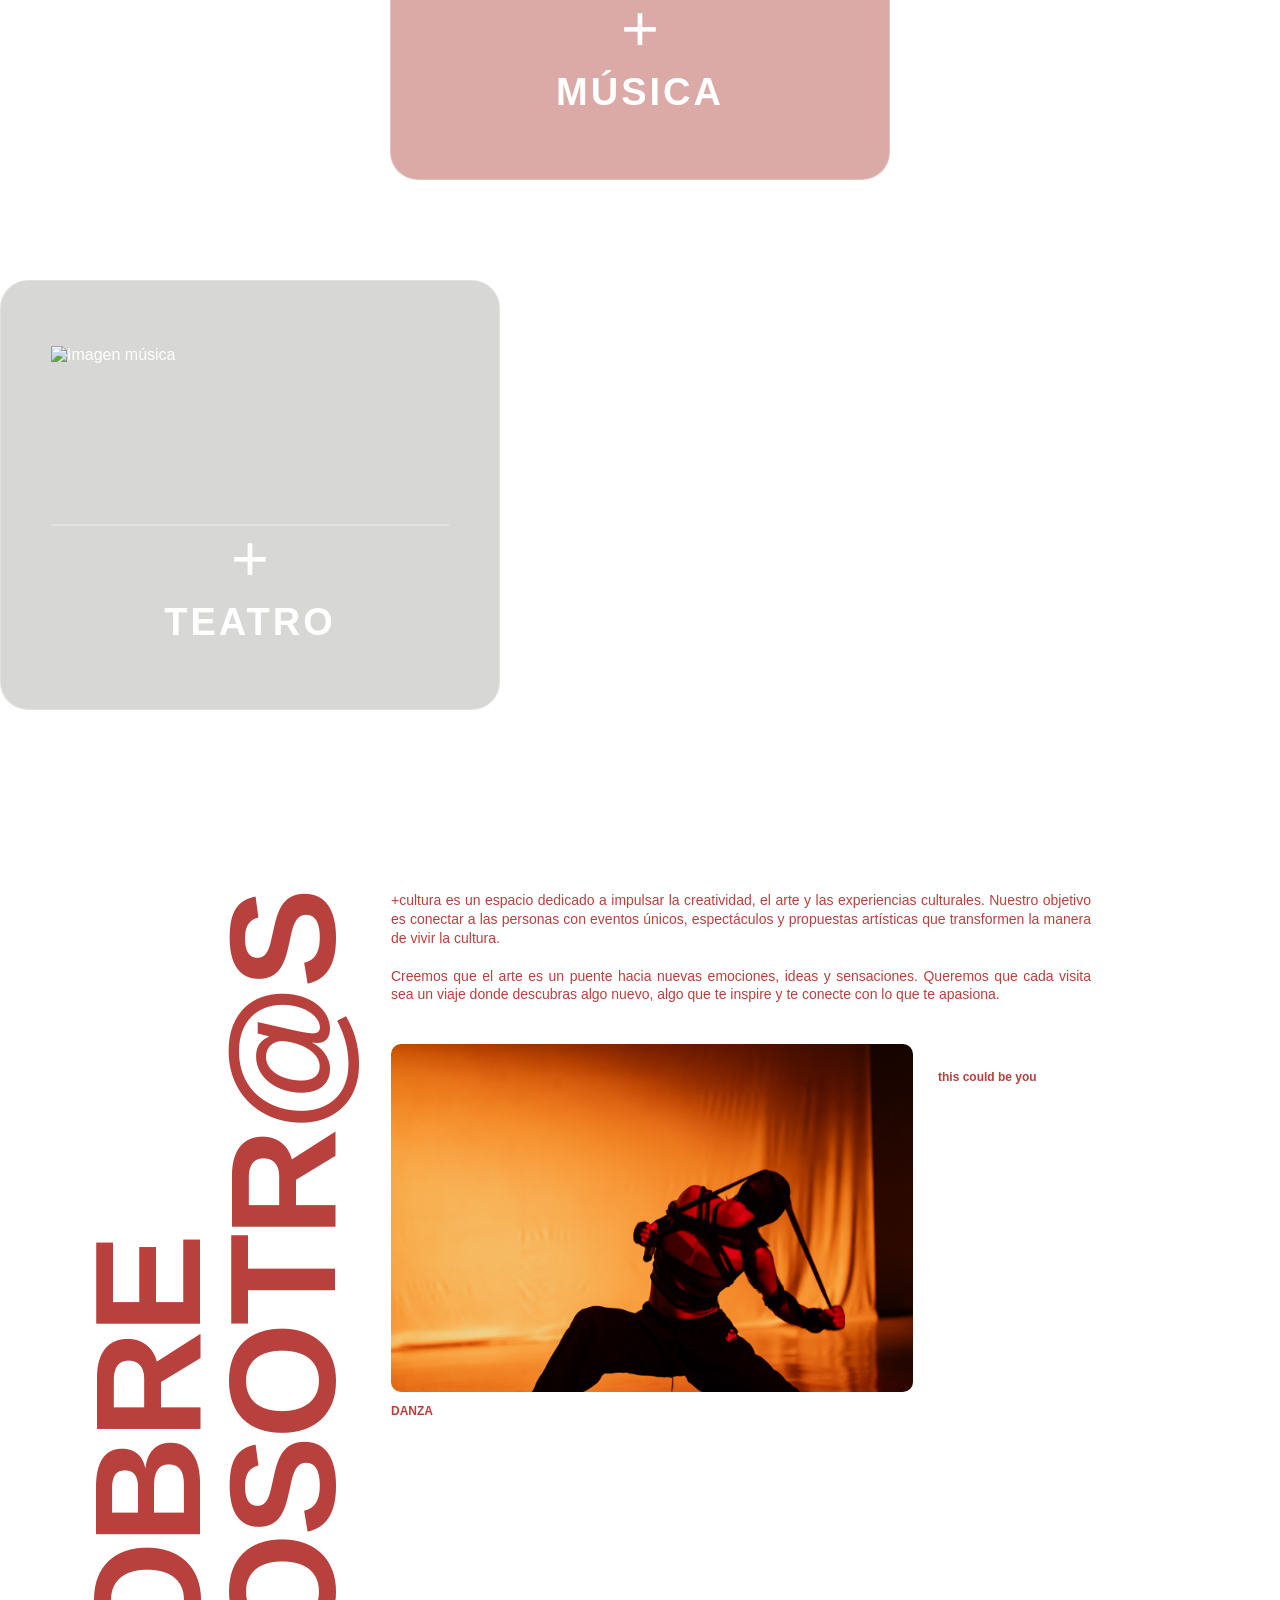
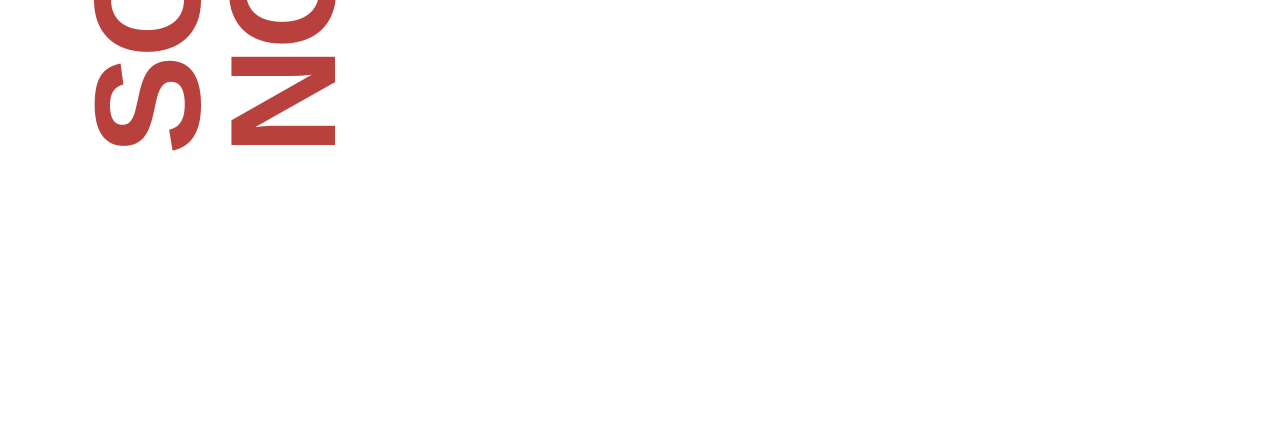
==== commit 7c5a3063: "título "sobre nosotr@s" responsive" ====
--- a/index.html
+++ b/index.html
@@ -106,6 +106,8 @@
 
 </div>
 
+
+<!-- SOBRE NOSOTR@S-->
 <section class="about-wrapper">
 
     <!-- TEXTO VERTICAL -->
--- a/CSS/style.css
+++ b/CSS/style.css
@@ -493,7 +493,7 @@
     gap: 40px;
 }
 
-/* TU TEXTO */
+
 .about-paragraph {
     max-width: 700px;
     font-size: 14px;
@@ -546,16 +546,21 @@
         writing-mode: horizontal-tb;
         transform: rotate(0);
         text-align: center;
+        width: 100%;      /* Ajusta al ancho del contenedor */
+        overflow-wrap: break-word; /* Evita que el texto sobresalga */
     }
 
     .about-vertical h1 {
-        font-size: 70px;
+        font-size: 6vw;   /* Tamaño relativo a la pantalla */
+        max-width: 100%;  /* Nunca más ancho que el contenedor */
+        margin: 0 auto;   /* Centrado horizontal */
     }
 
     .about-images-wrap {
         grid-template-columns: 1fr;
     }
 }
+
 
 
 /* Imagenes en fila */
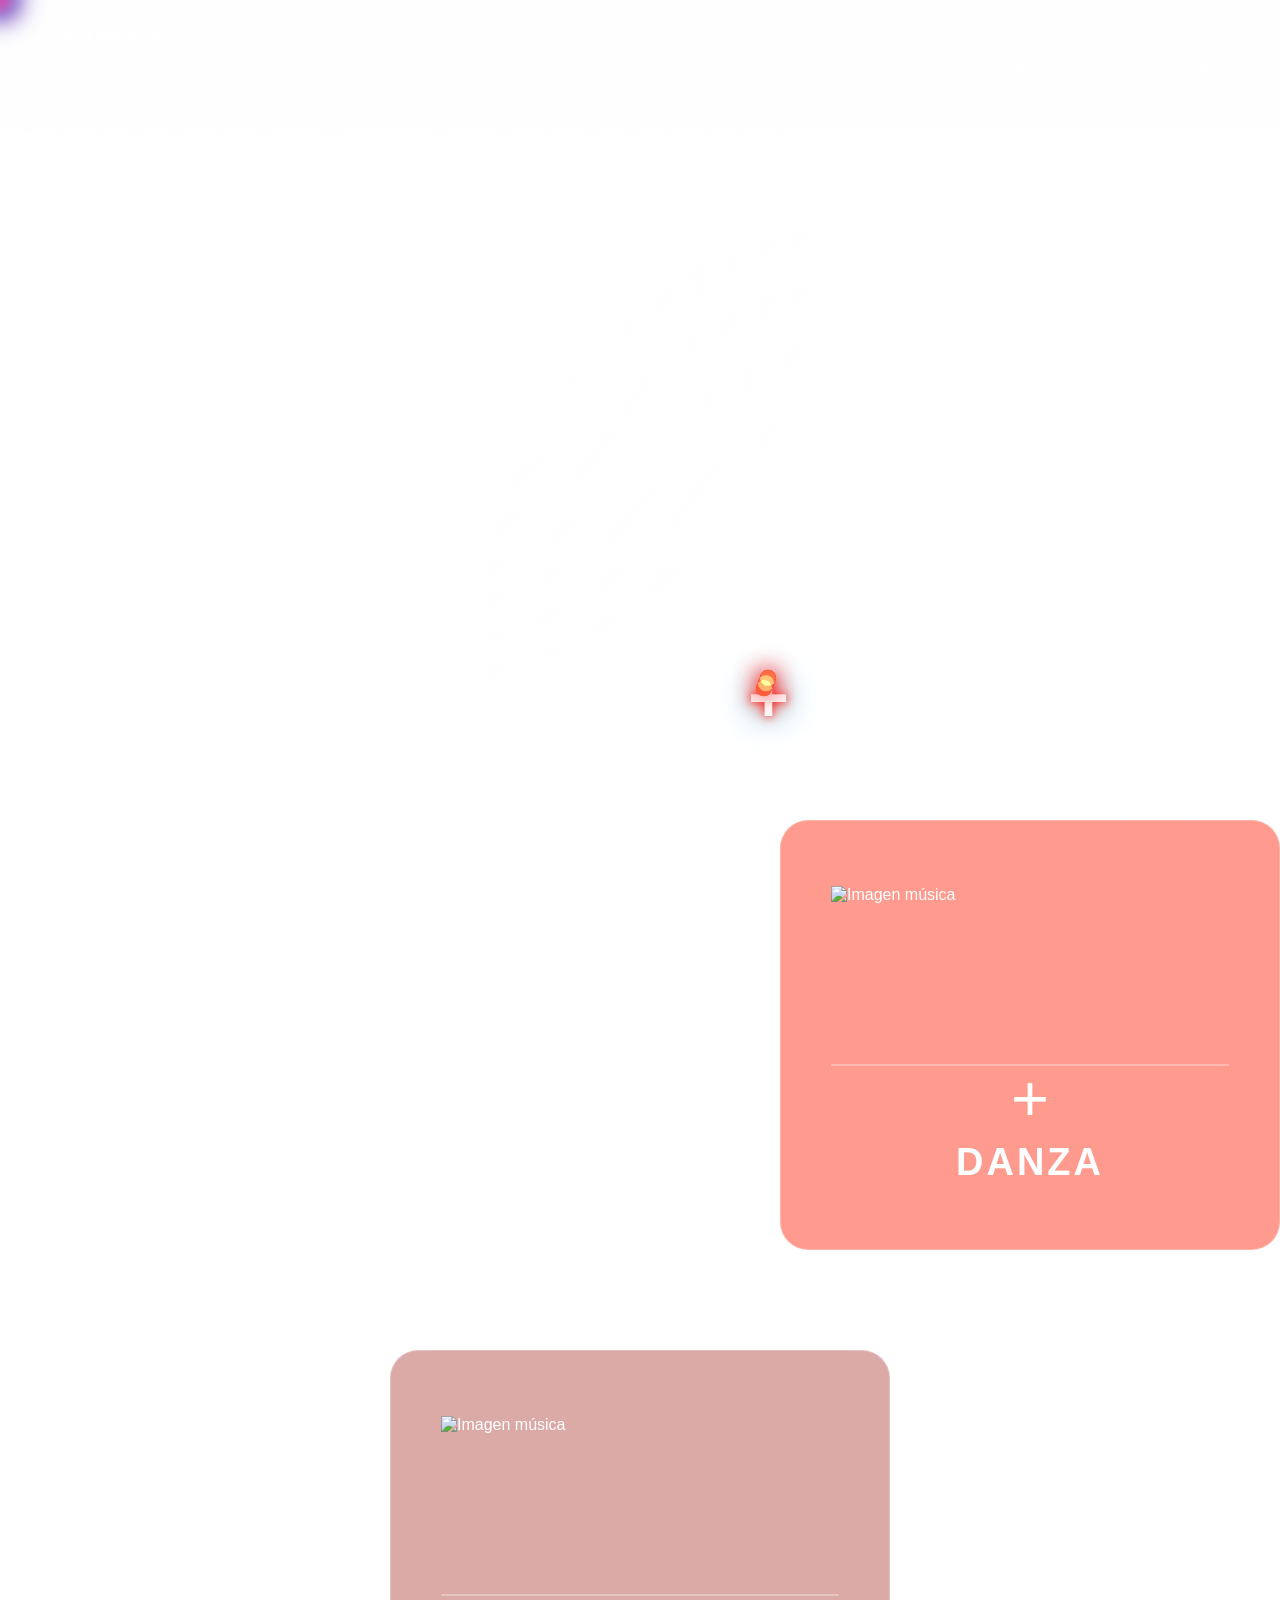
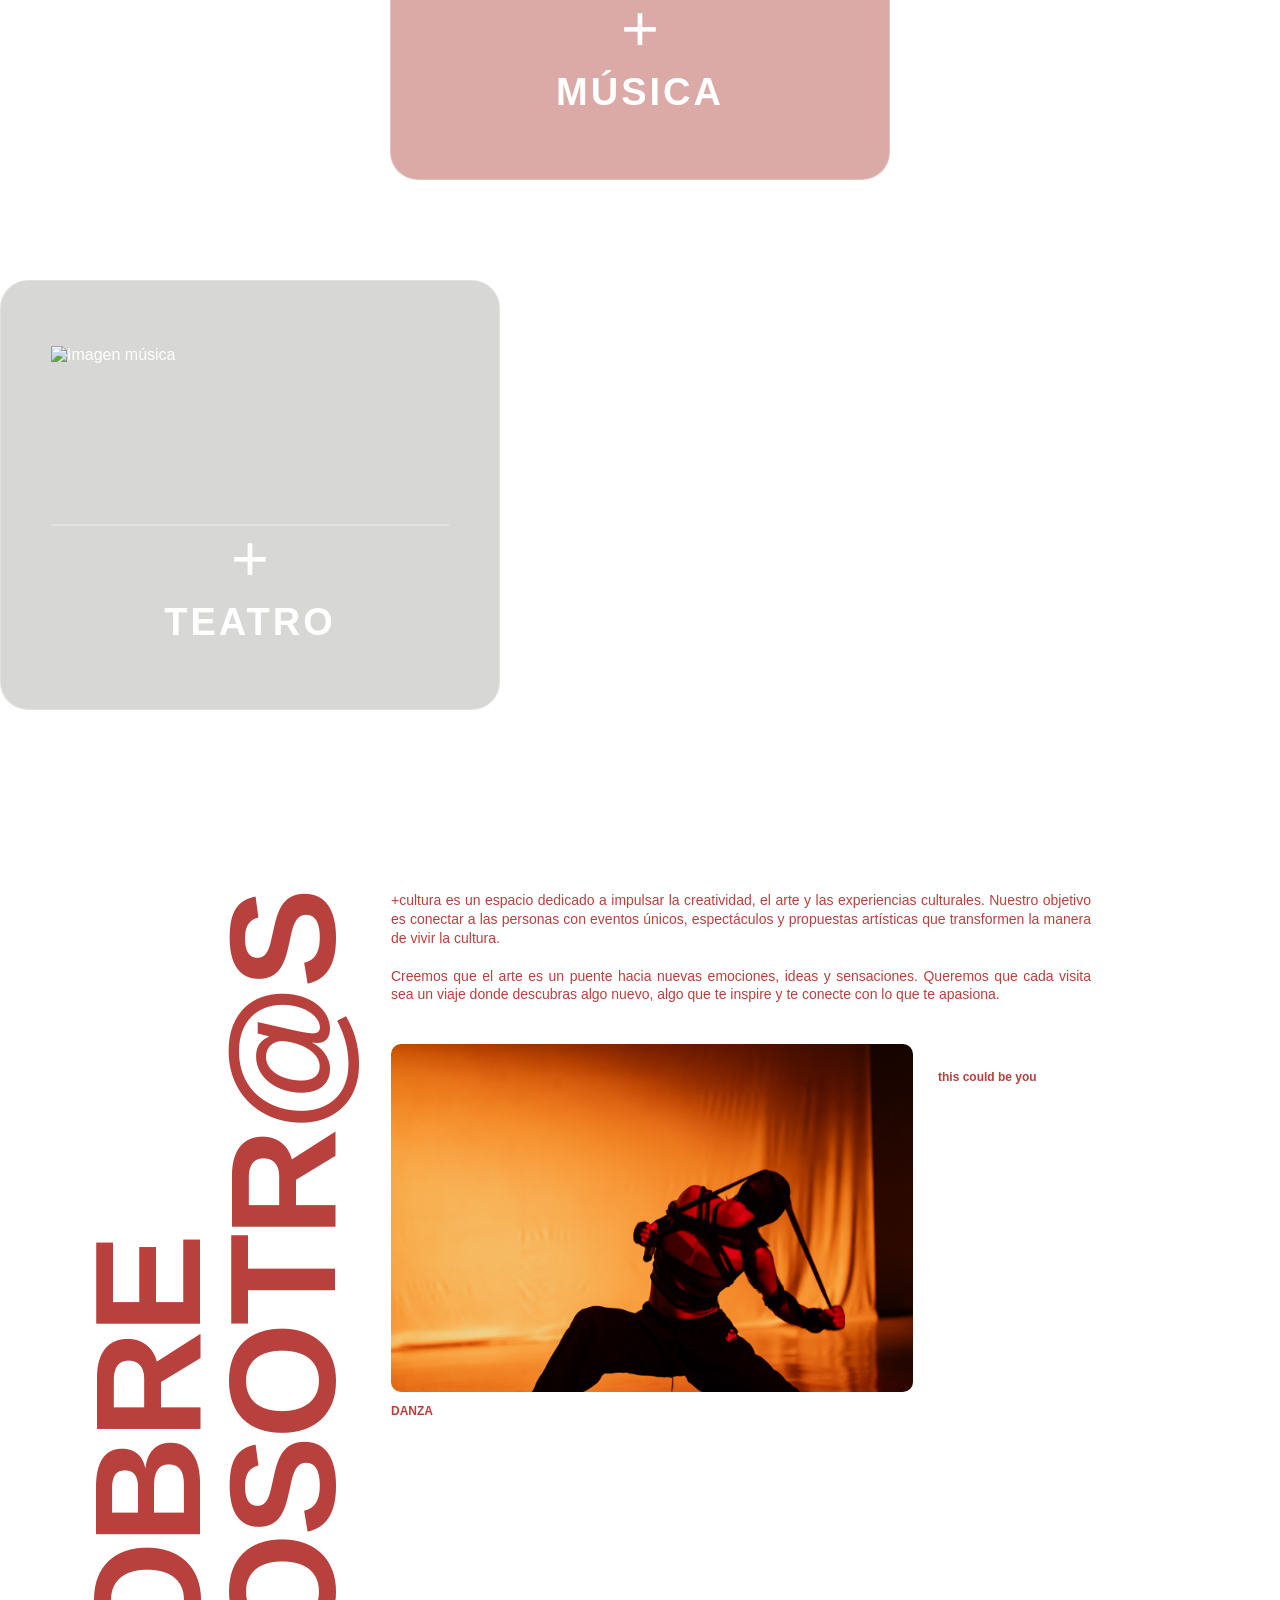
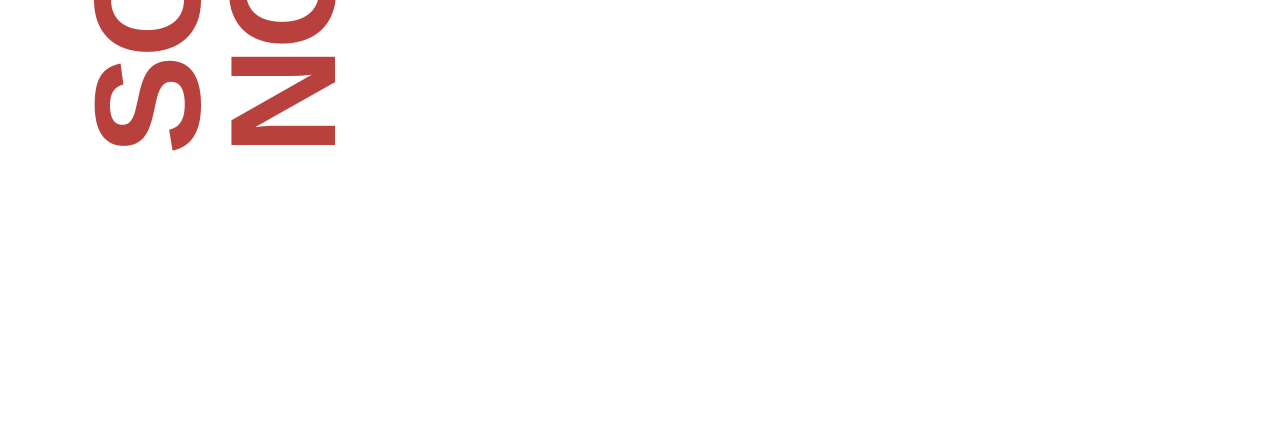
==== commit 41c902ca: "aviso de audio con click" ====
--- a/index.html
+++ b/index.html
@@ -18,12 +18,16 @@
 <!-- AVISO DE AUDIO BOOSTRAP-->
 <div id="audio-notice" class="position-fixed top-0 start-0 w-100 h-100 d-flex flex-column justify-content-center align-items-center text-center p-3" style="background: rgba(0,0,0,0.85); z-index: 5000; font-family: 'Zen Dots', sans-serif; font-size: 1.5rem; cursor: default;">
     <p class="mb-3">
-        Haz click en cualquier parte de la página para habilitar el sonido al pasar el cursor sobre las tarjetas.
+        Haz click en cualquier parte de la página para habilitar el sonido.
     </p>
     <button id="audio-ok" class="btn btn-primary btn-lg px-4 py-2" style="background: #ff4dd2; border: none; border-radius: 12px; transition: transform 0.2s ease, background 0.2s ease;">
         ¡Entendido!
     </button>
 </div>
+
+<!-- Audio de fondo -->
+<audio id="background-audio" src="media/audio/swanlake.mp3" preload="auto" loop></audio>
+
 
 
     <div id="cursor"></div>
--- a/CSS/style.css
+++ b/CSS/style.css
@@ -546,14 +546,14 @@
         writing-mode: horizontal-tb;
         transform: rotate(0);
         text-align: center;
-        width: 100%;      /* Ajusta al ancho del contenedor */
-        overflow-wrap: break-word; /* Evita que el texto sobresalga */
+        width: 100%;      
+        overflow-wrap: break-word;
     }
 
     .about-vertical h1 {
-        font-size: 6vw;   /* Tamaño relativo a la pantalla */
-        max-width: 100%;  /* Nunca más ancho que el contenedor */
-        margin: 0 auto;   /* Centrado horizontal */
+        font-size: 6vw;   
+        max-width: 100%;  
+        margin: 0 auto;   
     }
 
     .about-images-wrap {
@@ -563,7 +563,7 @@
 
 
 
-/* Imagenes en fila */
+
 .about-images {
     display: flex;
     gap: 20px;
@@ -575,7 +575,7 @@
     object-fit: cover;
 }
 
-/* Bloque Follow */
+
 .about-follow {
     display: flex;
     align-items: center;
